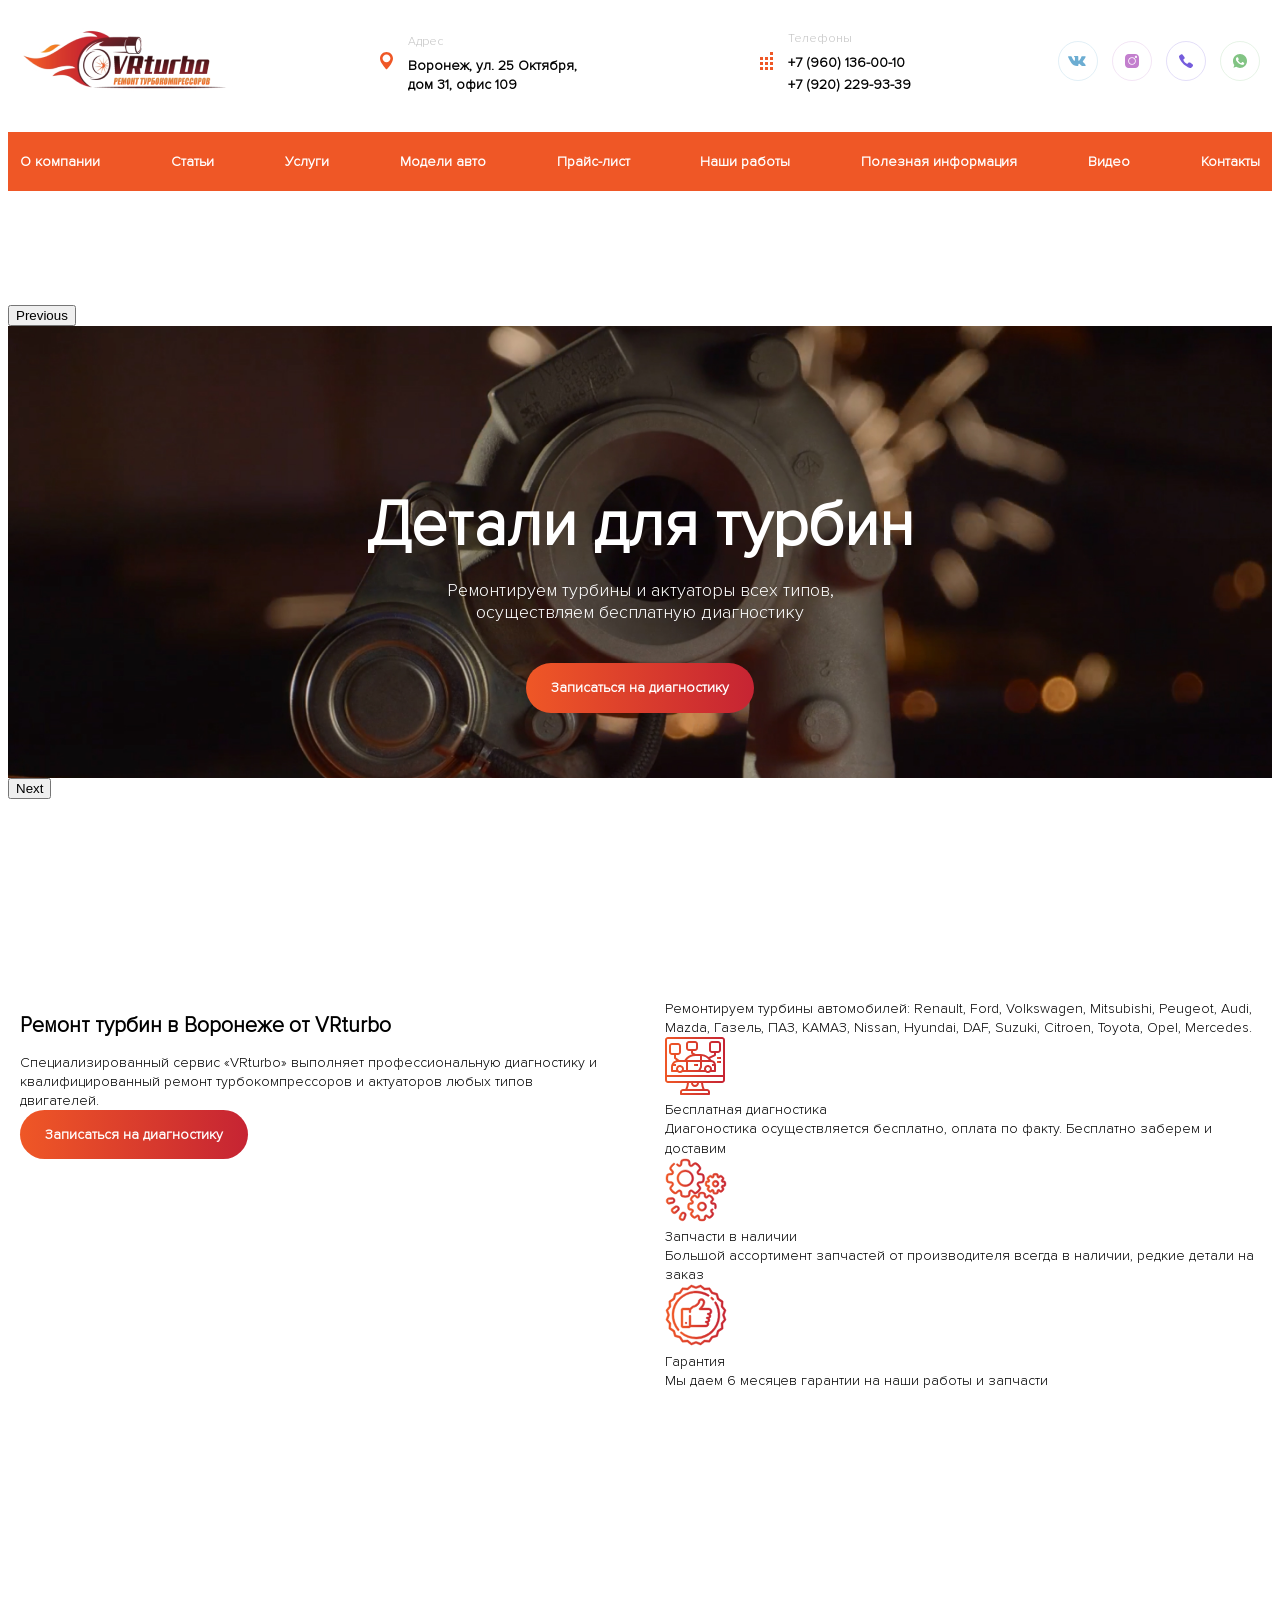
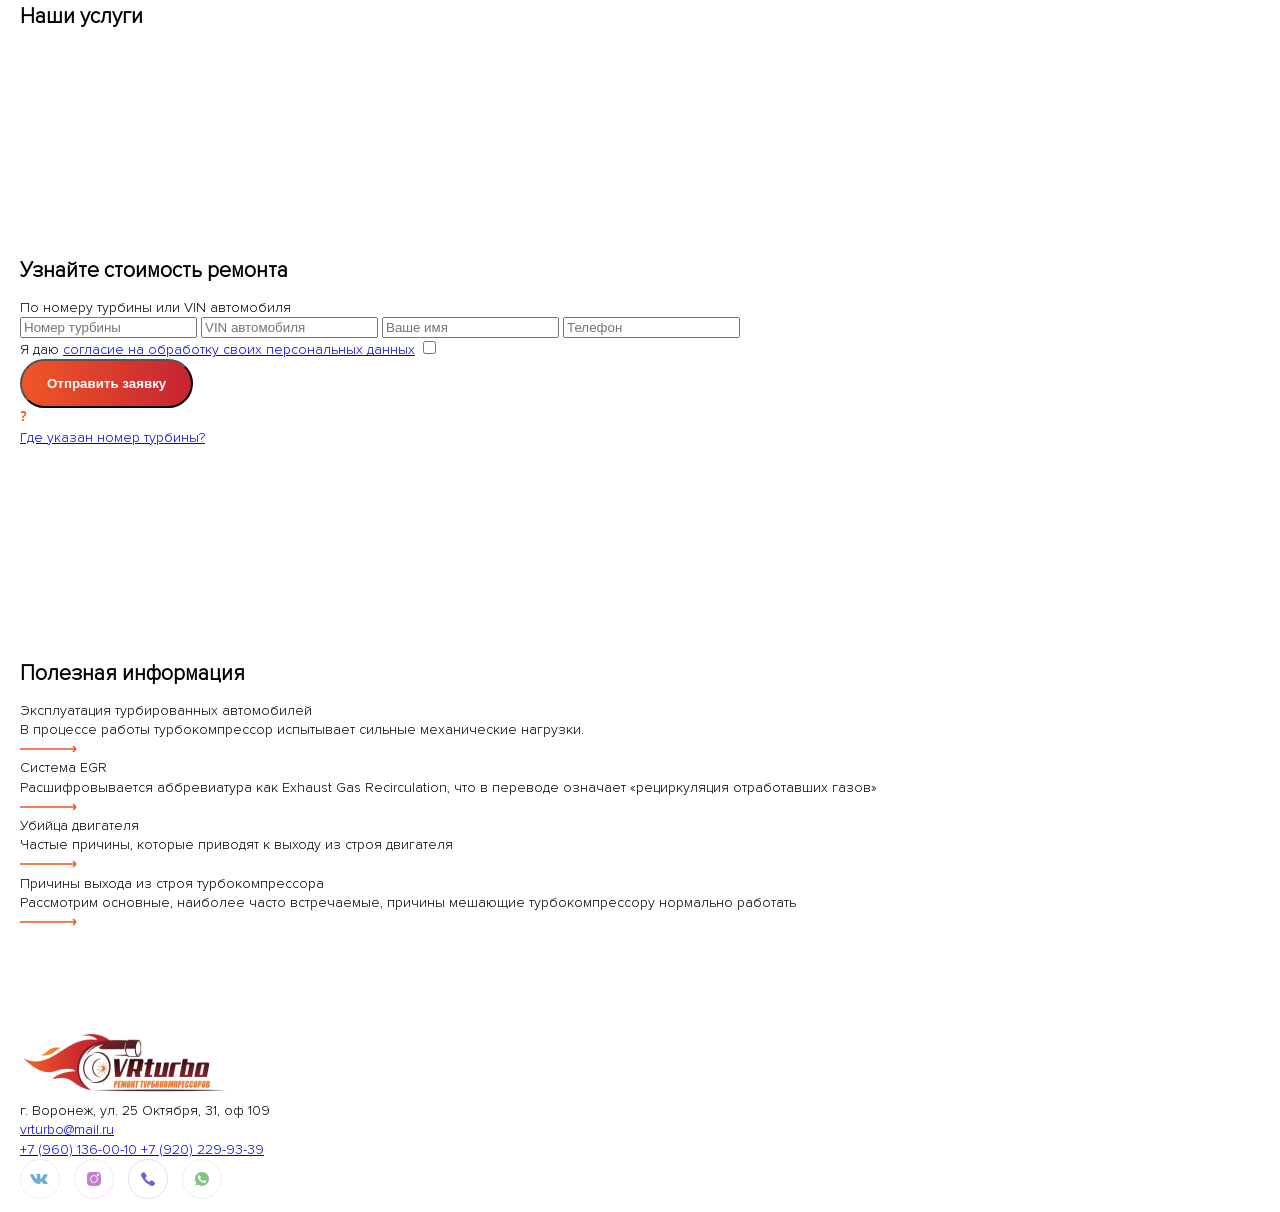
==== index.html @ 46779f45 "first comit" ====
<!DOCTYPE html>
<html lang="ru">

<head>
    <meta charset="UTF-8">
    <meta name="viewport" content="width=device-width, user-scalable=no, initial-scale=1.0">
    <meta http-equiv="X-UA-Compatible" content="ie=edge">

    <title>Title</title>
    <script src="https://ajax.googleapis.com/ajax/libs/jquery/2.2.0/jquery.min.js"></script>
    <link media="none" onload="if(media!='all') media='all'" rel="stylesheet" type="text/css" href="css/style.css">
    <link media="none" onload="if(media!='all') media='all'" rel="stylesheet" type="text/css" href="slick/slick.css">

</head>

<body class="page">
    <header class="header">
        <div class="section_wrap header_top_wrap">
            <div class="header_top">
                <div class="header_logo">
                    <a href="#" class="header_logo_link">
                        <img src="img/logo.png" alt="">
                    </a>
                </div>
                <div class="header_address header_block">
                    <div class="header_icon">
                        <svg width="13" height="18" viewBox="0 0 13 18" fill="none" xmlns="http://www.w3.org/2000/svg">
                            <path
                                d="M6.4927 0C2.90348 0 0 2.90348 0 6.4927C0 8.36027 0.933782 10.0527 1.85297 11.6139C2.97643 13.5546 4.31874 15.3636 5.87991 16.9686C6.21549 17.3186 6.77007 17.3186 7.12009 16.9686C8.49158 15.6117 9.70258 14.0797 10.7239 12.4456C11.8182 10.68 13 8.63734 13 6.4927C12.9854 2.91807 10.0819 0 6.4927 0ZM6.4927 10.257C4.31874 10.257 2.55331 8.49158 2.55331 6.31762C2.55331 4.14366 4.31874 2.37823 6.4927 2.37823C8.66667 2.37823 10.4321 4.12907 10.4321 6.31762C10.4321 8.50617 8.66667 10.257 6.4927 10.257Z"
                                fill="#EF5726" />
                        </svg>
                    </div>
                    <div class="header_block_content">
                        <div class="header_block_subtitle">Адрес</div>
                        <div class="header_block_desc">Воронеж, ул. 25 Октября,
                            дом 31, офис 109</div>
                    </div>
                </div>
                <div class="header_address header_block">
                    <div class="header_icon">
                        <svg width="13" height="18" viewBox="0 0 13 18" fill="none" xmlns="http://www.w3.org/2000/svg">
                            <rect y="15" width="3" height="3" fill="#EF5726" />
                            <rect y="10" width="3" height="3" fill="#EF5726" />
                            <rect y="5" width="3" height="3" fill="#EF5726" />
                            <rect x="5" y="15" width="3" height="3" fill="#EF5726" />
                            <rect x="5" y="10" width="3" height="3" fill="#EF5726" />
                            <rect x="5" y="5" width="3" height="3" fill="#EF5726" />
                            <rect x="10" y="15" width="3" height="3" fill="#EF5726" />
                            <rect x="10" y="10" width="3" height="3" fill="#EF5726" />
                            <rect x="10" y="5" width="3" height="3" fill="#EF5726" />
                            <rect x="10" width="3" height="3" fill="#EF5726" />
                        </svg>

                    </div>
                    <div class="header_block_content">
                        <div class="header_block_subtitle">Телефоны</div>
                        <div class="header_block_desc">
                            <a href="tel:+79601360010" class="header_block_link">+7 (960) 136-00-10 </a>
                            <a href="tel:+79202299339" class="header_block_link"> +7 (920) 229-93-39 </a>
                        </div>
                    </div>
                </div>
                <div class="header_soc">
                    <a href="#" class="soc_link header_soc_link-inst">
                        <svg width="40" height="40" viewBox="0 0 40 40" fill="none" xmlns="http://www.w3.org/2000/svg">
                            <circle opacity="0.2" cx="20" cy="20" r="19.5" stroke="#6CADD2" />
                            <path fill-rule="evenodd" clip-rule="evenodd"
                                d="M25.2082 21.3585C25.7943 21.9307 26.413 22.4692 26.9387 23.0992C27.1709 23.3791 27.3908 23.668 27.559 23.9929C27.7973 24.4548 27.5815 24.963 27.1673 24.9906L24.593 24.9894C23.9291 25.0445 23.3994 24.7772 22.954 24.3233C22.5976 23.9602 22.2675 23.5739 21.9248 23.1986C21.7843 23.0452 21.6373 22.9008 21.4616 22.7868C21.1101 22.5586 20.8051 22.6285 20.6043 22.995C20.3997 23.3678 20.3534 23.7806 20.3333 24.1961C20.3057 24.8023 20.1225 24.9616 19.5135 24.9894C18.2122 25.0507 16.9772 24.8539 15.8299 24.1974C14.8184 23.6187 14.034 22.8017 13.3513 21.8767C12.0221 20.0757 11.0041 18.0967 10.0892 16.0622C9.88331 15.6038 10.0339 15.3578 10.5397 15.349C11.3795 15.3327 12.2192 15.3339 13.06 15.3479C13.4013 15.3529 13.6273 15.5487 13.7591 15.8711C14.2134 16.9883 14.7694 18.0513 15.4673 19.0365C15.6531 19.2988 15.8426 19.5611 16.1125 19.7458C16.411 19.9502 16.6383 19.8824 16.7787 19.5499C16.8679 19.339 16.9069 19.1119 16.927 18.886C16.9935 18.109 17.0023 17.3334 16.8856 16.5591C16.8139 16.0759 16.5418 15.7631 16.0596 15.6716C15.8135 15.625 15.8502 15.5334 15.9693 15.393C16.1762 15.1508 16.3708 15 16.7588 15H19.6681C20.1262 15.0904 20.2279 15.2962 20.2906 15.757L20.2931 18.9887C20.2881 19.1672 20.3822 19.6966 20.7036 19.8147C20.9608 19.8987 21.1303 19.693 21.2846 19.5299C21.9812 18.7906 22.4784 17.9169 22.9225 17.0121C23.1196 16.6143 23.2891 16.2012 23.4533 15.7884C23.575 15.4821 23.766 15.3313 24.111 15.338L26.9111 15.3405C26.9942 15.3405 27.0782 15.3417 27.1586 15.3555C27.6304 15.4359 27.7597 15.6389 27.614 16.0996C27.3844 16.8225 26.9376 17.4249 26.5008 18.0301C26.0338 18.6763 25.5344 19.3003 25.0713 19.9502C24.6459 20.5438 24.6796 20.843 25.2082 21.3585Z"
                                fill="#6CADD2" />
                        </svg>

                    </a>
                    <a href="#" class="soc_link header_soc_link-inst">
                        <svg width="40" height="40" viewBox="0 0 40 40" fill="none" xmlns="http://www.w3.org/2000/svg">
                            <circle opacity="0.2" cx="20" cy="20" r="19.5" stroke="#C37FCE" />
                            <path
                                d="M23.2103 13H16.7897C14.7 13 13 14.7 13 16.7897V23.2104C13 25.3 14.7 27 16.7897 27H23.2104C25.3 27 27 25.3 27 23.2104V16.7897C27 14.7 25.3 13 23.2103 13V13ZM20 23.828C17.8892 23.828 16.172 22.1108 16.172 20C16.172 17.8892 17.8892 16.172 20 16.172C22.1108 16.172 23.828 17.8892 23.828 20C23.828 22.1108 22.1108 23.828 20 23.828ZM23.9195 17.0747C23.2958 17.0747 22.7884 16.5674 22.7884 15.9436C22.7884 15.3198 23.2958 14.8124 23.9195 14.8124C24.5433 14.8124 25.0508 15.3198 25.0508 15.9436C25.0508 16.5674 24.5433 17.0747 23.9195 17.0747Z"
                                fill="#C37FCE" />
                            <path
                                d="M19.9999 16.9927C18.3418 16.9927 16.9927 18.3417 16.9927 19.9999C16.9927 21.6581 18.3418 23.0072 19.9999 23.0072C21.6582 23.0072 23.0072 21.6581 23.0072 19.9999C23.0072 18.3417 21.6582 16.9927 19.9999 16.9927Z"
                                fill="#C37FCE" />
                            <path
                                d="M23.9195 15.6333C23.7484 15.6333 23.6091 15.7726 23.6091 15.9437C23.6091 16.1148 23.7484 16.2541 23.9195 16.2541C24.0907 16.2541 24.23 16.1149 24.23 15.9437C24.23 15.7725 24.0907 15.6333 23.9195 15.6333Z"
                                fill="#C37FCE" />
                        </svg>
                    </a>
                    <a href="#" class="soc_link header_soc_link-viber">
                        <svg width="40" height="40" viewBox="0 0 40 40" fill="none" xmlns="http://www.w3.org/2000/svg">
                            <circle opacity="0.2" cx="20" cy="20" r="19.5" stroke="#755CDC" />
                            <path
                                d="M26.9986 24.2877C26.9871 24.0336 26.8999 23.8064 26.737 23.6101C26.5798 23.4246 25.5753 22.6304 25.1271 22.3236C24.7785 22.0863 24.2276 21.7522 23.97 21.6217C23.5894 21.4325 23.2068 21.3994 22.8302 21.5242C22.7479 21.5517 22.689 21.5762 22.6337 21.6052C22.4431 21.7053 22.3031 21.863 22.0311 22.1976C21.7396 22.5494 21.679 22.6178 21.6797 22.6178C21.6521 22.6344 21.6083 22.6577 21.5551 22.682C21.3383 22.7807 20.983 22.6995 20.405 22.4178C19.9174 22.182 19.4794 21.8791 18.9848 21.4362C18.5634 21.0608 18.1397 20.5739 17.9045 20.1961C17.5778 19.6721 17.3802 19.0657 17.3779 18.784C17.3779 18.6744 17.4259 18.5169 17.478 18.4301L17.5008 18.4065C17.5162 18.3916 17.5333 18.3755 17.5566 18.3549C17.6378 18.2819 17.7554 18.1842 17.8779 18.0873C18.4154 17.6638 18.5858 17.4923 18.6768 17.1738C18.7647 16.8794 18.6875 16.5168 18.4336 16.0331C18.0554 15.3114 16.8561 13.7755 16.3556 13.4516C16.2733 13.4 16.1377 13.3305 16.0418 13.2983C15.8365 13.2258 15.5416 13.201 15.3582 13.24C15.1043 13.292 14.8257 13.4519 14.2109 13.8985C13.874 14.1451 13.3546 14.6274 13.2137 14.8579C12.8812 15.4162 12.9659 15.9006 13.2674 16.7119C13.5546 17.4861 13.923 18.2654 14.361 19.0262L14.3838 19.0647C14.472 19.2171 14.5623 19.369 14.6571 19.5213L14.6816 19.5598C14.7756 19.7094 14.8708 19.8587 14.9704 20.0074L15.1274 20.2358C15.186 20.3212 15.2443 20.4063 15.3048 20.4911C15.424 20.6572 15.5463 20.8228 15.673 20.988C17.0237 22.7468 18.5797 24.1589 20.4298 25.3043L20.5056 25.3519C20.7741 25.5164 21.06 25.6809 21.3549 25.8405L21.4701 25.9026C21.7753 26.065 22.0653 26.2106 22.3568 26.3471L22.4475 26.3883C22.7917 26.5477 23.1064 26.6847 23.4093 26.8067C23.7758 26.9546 23.9455 26.9999 24.203 26.9999C24.2488 26.9999 24.2975 26.9985 24.3507 26.9959C24.5169 26.988 24.6662 26.9632 24.8076 26.9201C25.0061 26.8599 25.2049 26.7589 25.4324 26.6018C25.4721 26.5745 25.5117 26.5468 25.5545 26.5153C25.6048 26.4782 25.6585 26.4327 25.7129 26.3858C25.9721 26.1615 26.2696 25.8358 26.5092 25.5145C26.6371 25.3431 26.8069 25.0941 26.8916 24.8804C26.9709 24.6804 27.0069 24.4809 26.9985 24.288V24.2877H26.9986Z"
                                fill="#755CDC" />
                        </svg>

                    </a>
                    <a href="#" class="soc_link header_soc_link-viber">
                        <svg width="40" height="40" viewBox="0 0 40 40" fill="none" xmlns="http://www.w3.org/2000/svg">
                            <circle opacity="0.2" cx="20" cy="20" r="19.5" stroke="#81C384" />
                            <path
                                d="M20.0017 13H19.9983C16.1386 13 13 16.1395 13 20C13 21.5312 13.4935 22.9505 14.3326 24.1029L13.4603 26.7034L16.1509 25.8433C17.2578 26.5765 18.5781 27 20.0017 27C23.8614 27 27 23.8596 27 20C27 16.1404 23.8614 13 20.0017 13ZM24.0749 22.8849C23.906 23.3617 23.2358 23.7572 22.7011 23.8727C22.3354 23.9506 21.8576 24.0128 20.2494 23.346C18.1922 22.4938 16.8675 20.4034 16.7643 20.2677C16.6654 20.1321 15.933 19.1609 15.933 18.1564C15.933 17.1519 16.4431 16.6628 16.6488 16.4528C16.8176 16.2804 17.0967 16.2016 17.3645 16.2016C17.4511 16.2016 17.529 16.206 17.599 16.2095C17.8046 16.2183 17.9079 16.2305 18.0435 16.5551C18.2124 16.962 18.6236 17.9665 18.6726 18.0698C18.7225 18.173 18.7724 18.313 18.7024 18.4486C18.6368 18.5886 18.579 18.6507 18.4757 18.7697C18.3725 18.8888 18.2745 18.9798 18.1712 19.1075C18.0767 19.2186 17.97 19.3376 18.089 19.5433C18.208 19.7445 18.6192 20.4156 19.2248 20.9546C20.0061 21.6502 20.6396 21.8725 20.8663 21.967C21.0351 22.037 21.2364 22.0204 21.3597 21.8891C21.5164 21.7203 21.7098 21.4403 21.9066 21.1646C22.0466 20.9669 22.2234 20.9424 22.4089 21.0124C22.5979 21.078 23.598 21.5724 23.8036 21.6747C24.0092 21.778 24.1449 21.827 24.1947 21.9136C24.2437 22.0002 24.2437 22.4071 24.0749 22.8849Z"
                                fill="#82C484" />
                        </svg>

                    </a>
                </div>
            </div>
        </div>
        <div class="header_navigation">
            <div class="section_wrap">
                <nav>
                    <ul class="nav_menu menu">
                        <li class="menu-item"><a href="#"> О компании </a></li>
                        <li class="menu-item"><a href="#"> Статьи </a></li>
                        <li class="menu-item"><a href="#"> Услуги </a></li>
                        <li class="menu-item"><a href="#"> Модели авто </a></li>
                        <li class="menu-item"><a href="#"> Прайс-лист </a></li>
                        <li class="menu-item"><a href="#"> Наши работы </a></li>
                        <li class="menu-item"><a href="#"> Полезная информация </a></li>
                        <li class="menu-item"><a href="#"> Видео </a></li>
                        <li class="menu-item"><a href="#"> Контакты </a></li>
                    </ul>
                </nav>

            </div>
        </div>
    </header>
    <main class="main">
        <section class="main_banner">
            <div class="banner_wrap">
                <div class="banner_slider">
                    <div class="banner_slider_item banner_slider_item1">
                        <h1 class="main_title">Детали для турбин</h1>
                        <div class="main_banner_desc">Ремонтируем турбины и актуаторы всех типов, осуществляем
                            бесплатную диагностику</div>
                        <a href="#" class="btn main_banner_btn">Записаться на диагностику </a>
                    </div>
                    <div class="banner_slider_item banner_slider_item2">
                        <h1 class="main_title">Детали для турбин</h1>
                        <div class="main_banner_desc">Ремонтируем турбины и актуаторы всех типов, осуществляем
                            бесплатную диагностику</div>
                        <a href="#" class="btn main_banner_btn">Записаться на диагностику </a>
                    </div>
                    <div class="banner_slider_item banner_slider_item3">
                        <h1 class="main_title">Детали для турбин</h1>
                        <div class="main_banner_desc">Ремонтируем турбины и актуаторы всех типов, осуществляем
                            бесплатную диагностику</div>
                        <a href="#" class="btn main_banner_btn">Записаться на диагностику </a>
                    </div>
                </div>
                <div class="banner_wrap_nav banner-wrap_nav_prev"> </div>
                <div class="banner_wrap_nav banner-wrap_nav_next"> </div>
            </div>
        </section>
        <section class="main_repair">
            <div class="section_wrap repair_wrap">
                <div class="main_repair_left">
                    <h2 class="page_subtitle main_repair_subtitile">Ремонт турбин в Воронеже от VRturbo </h2>
                    <div class="text--bold main_repair_desc">Специализированный сервис «VRturbo» выполняет
                        профессиональную диагностику и квалифицированный ремонт турбокомпрессоров и актуаторов любых
                        типов двигателей.</div>
                    <a href="#" class="btn main_repair_btn">Записаться на диагностику </a>
                </div>
                <div class="main_repair_right">
                    <div class="main_repair_transfer">
                        Ремонтируем турбины автомобилей: Renault, Ford, Volkswagen, Mitsubishi, Peugeot, Audi, Mazda,
                        Газель, ПАЗ, КАМАЗ, Nissan, Hyundai, DAF, Suzuki, Citroen, Toyota, Opel, Mercedes.
                    </div>
                    <div class="main_repair_advantages">
                        <div class="main_repair_advan_item">
                            <div class="main_repair_advan_icon">
                                <img src="img/diagnostic.svg" alt="">
                            </div>
                            <div class="main_repair_advan_content">
                                <div class="main_repair_advan_content_subtitle">
                                    Бесплатная диагностика
                                </div>
                                <div class="main_repair_advan_content_desc">
                                    Диагоностика осуществляется бесплатно, оплата по факту. Бесплатно заберем и доставим
                                </div>
                            </div>
                        </div>
                        <div class="main_repair_advan_item">
                            <div class="main_repair_advan_icon">
                                <img src="img/repair.svg" alt="">
                            </div>
                            <div class="main_repair_advan_content">
                                <div class="main_repair_advan_content_subtitle">
                                    Запчасти в наличии
                                </div>
                                <div class="main_repair_advan_content_desc">
                                    Большой ассортимент запчастей от производителя всегда
                                    в наличии, редкие детали на заказ
                                </div>
                            </div>
                        </div>
                        <div class="main_repair_advan_item">
                            <div class="main_repair_advan_icon">
                                <img src="img/quality.svg" alt="">
                            </div>
                            <div class="main_repair_advan_content">
                                <div class="main_repair_advan_content_subtitle">
                                    Гарантия
                                </div>
                                <div class="main_repair_advan_content_desc">
                                    Мы даем 6 месяцев гарантии на наши работы и запчасти
                                </div>
                            </div>
                        </div>
                    </div>
                </div>
        </section>
        <section class="main_advantages">
            <div class="section_wrap main_advan_wrap">
                <div class="main_advantages_top-wr">
                    <h2 class="page_subtitle main_advantages_subtitile">Наши услуги</h2>
                    <div class="main-advantages_counter">

                    </div>
                </div>
            </div>

        </section>


        <section class="main_cost">
            <div class="section_wrap main_cost_wrap">
                <h2 class="page_subtitle main_cost_subtitle">
                    Узнайте стоимость ремонта
                </h2>
                <div class="main_cost_desc">По номеру турбины или VIN автомобиля</div>
                <div class="main_cost_form-wr">
                    <form action="">
                        <input type="text" name="" id="" placeholder="Номер турбины">
                        <input type="text" name="" id="" placeholder="VIN автомобиля">
                        <input type="text" name="" id="" placeholder="Ваше имя">
                        <input type="tel" name="" id="" placeholder="Телефон">
                        <div>
                            <label for="form_agreement">Я даю <a href="#"> согласие на обработку своих персональных
                                    данных</a></label>
                            <input type="checkbox" name="" id="form_agreement"></div>
                        <button type="submit" class="btn btn-form">Отправить заявку</button>
                    </form>
                    <div class="main_cost_form_where">
                        <div class="main_cost_form_where_icon"> <svg width="7" height="11" viewBox="0 0 7 11"
                                fill="none" xmlns="http://www.w3.org/2000/svg">
                                <path
                                    d="M3.234 1.656C2.54333 1.656 1.96933 1.95467 1.512 2.552L0.56 1.474C0.821333 1.04467 1.19933 0.699333 1.694 0.438C2.18867 0.176666 2.73467 0.0459996 3.332 0.0459996C4.24667 0.0459996 4.96067 0.284 5.474 0.76C6.006 1.22667 6.272 1.81 6.272 2.51C6.272 3.126 6.15067 3.62533 5.908 4.008C5.66533 4.38133 5.32467 4.74533 4.886 5.1C4.83 5.14667 4.75533 5.20733 4.662 5.282C4.578 5.35667 4.508 5.41733 4.452 5.464C4.40533 5.50133 4.34 5.55733 4.256 5.632C4.18133 5.70667 4.12533 5.76733 4.088 5.814C4.05067 5.85133 3.99933 5.912 3.934 5.996C3.878 6.07067 3.84067 6.136 3.822 6.192C3.80333 6.248 3.77533 6.32267 3.738 6.416C3.71 6.50933 3.70067 6.59333 3.71 6.668C3.72867 6.74267 3.738 6.836 3.738 6.948L2.268 6.962C2.212 6.61667 2.20733 6.31333 2.254 6.052C2.31 5.78133 2.42667 5.53867 2.604 5.324C2.79067 5.1 2.94 4.94133 3.052 4.848C3.17333 4.74533 3.36467 4.596 3.626 4.4C4.242 3.97067 4.55 3.45733 4.55 2.86C4.55 2.524 4.424 2.23933 4.172 2.006C3.92 1.77267 3.60733 1.656 3.234 1.656ZM1.96 8.95C1.96 8.67933 2.06267 8.44133 2.268 8.236C2.48267 8.02133 2.74867 7.914 3.066 7.914C3.35533 7.914 3.598 8.02133 3.794 8.236C3.99933 8.44133 4.102 8.67933 4.102 8.95C4.102 9.258 4.004 9.524 3.808 9.748C3.612 9.96267 3.36467 10.07 3.066 10.07C2.74867 10.07 2.48267 9.96267 2.268 9.748C2.06267 9.524 1.96 9.258 1.96 8.95Z"
                                    fill="#EF5726" />
                            </svg>
                        </div>
                        <a href="#" class="main_cost_form_where_link">Где указан номер турбины?</a>
                    </div>
                </div>
            </div>
        </section>
        <section class="main_inform">
            <div class="section_wrap">
                <h2 class="page_subtitle main_inform_subtitle"> Полезная информация </h2>
                <div class="main_inform_wrap">
                    <div class="main_inform_item">
                        <div class="main_inform_item">
                            <div class="main_inform_item_subtitle">Эксплуатация турбированных автомобилей</div>
                            <div class="main_inform_item_desc">В процессе работы турбокомпрессор испытывает сильные
                                механические нагрузки.</div>
                            <a href="#" class="main_inform_item_more"><svg width="58" height="8" viewBox="0 0 58 8"
                                    fill="none" xmlns="http://www.w3.org/2000/svg">
                                    <path d="M0 4H56M56 4L53.0133 1M56 4L53.0133 7" stroke="#EF5726"
                                        stroke-width="1.5" />
                                </svg>
                            </a>
                        </div>
                    </div>
                    <div class="main_inform_item">
                        <div class="main_inform_item">
                            <div class="main_inform_item_subtitle">Система EGR</div>
                            <div class="main_inform_item_desc">Расшифровывается аббревиатура как Exhaust Gas
                                Recirculation, что в переводе означает «рециркуляция отработавших газов»</div>
                            <a href="#" class="main_inform_item_more"><svg width="58" height="8" viewBox="0 0 58 8"
                                    fill="none" xmlns="http://www.w3.org/2000/svg">
                                    <path d="M0 4H56M56 4L53.0133 1M56 4L53.0133 7" stroke="#EF5726"
                                        stroke-width="1.5" />
                                </svg>
                            </a>
                        </div>
                    </div>
                    <div class="main_inform_item">
                        <div class="main_inform_item">
                            <div class="main_inform_item_subtitle">Убийца двигателя</div>
                            <div class="main_inform_item_desc">Частые причины, которые приводят
                                к выходу из строя двигателя</div>
                            <a href="#" class="main_inform_item_more"><svg width="58" height="8" viewBox="0 0 58 8"
                                    fill="none" xmlns="http://www.w3.org/2000/svg">
                                    <path d="M0 4H56M56 4L53.0133 1M56 4L53.0133 7" stroke="#EF5726"
                                        stroke-width="1.5" />
                                </svg>
                            </a>
                        </div>
                    </div>
                    <div class="main_inform_item">
                        <div class="main_inform_item">
                            <div class="main_inform_item_subtitle">Причины выхода из строя турбокомпрессора</div>
                            <div class="main_inform_item_desc">Рассмотрим основные, наиболее часто встречаемые, причины
                                мешающие турбокомпрессору нормально работать</div>
                            <a href="#" class="main_inform_item_more"><svg width="58" height="8" viewBox="0 0 58 8"
                                    fill="none" xmlns="http://www.w3.org/2000/svg">
                                    <path d="M0 4H56M56 4L53.0133 1M56 4L53.0133 7" stroke="#EF5726"
                                        stroke-width="1.5" />
                                </svg>
                            </a>
                        </div>
                    </div>
                </div>
            </div>
        </section>
    </main>
    <footer class="footer">
        <div class="section_wrap footer_wrap">
            <div class="footer_logo">
                <a href="#" class="footer_logo_link">
                    <img src="img/logo.png" alt="">
                </a>
            </div>
            <div class="footer_address">
                <div class="footer_address_content">
                    г. Воронеж, ул. 25 Октября, 31, оф 109</div>
                <a href="mailto:vrturbo@mail.ru" class="footer_address_mail"> vrturbo@mail.ru </a>
            </div>
            <div class="footer_tel">
                <a href="tel:+79601360010" class="footer_tel_link">+7 (960) 136-00-10 </a>
                <a href="tel:+79202299339" class="footer_tel_link"> +7 (920) 229-93-39 </a>
            </div>
            <div class="footer_soc">
                <a href="#" class="soc_link footer_soc_link-inst">
                    <svg width="40" height="40" viewBox="0 0 40 40" fill="none" xmlns="http://www.w3.org/2000/svg">
                        <circle opacity="0.2" cx="20" cy="20" r="19.5" stroke="#6CADD2" />
                        <path fill-rule="evenodd" clip-rule="evenodd"
                            d="M25.2082 21.3585C25.7943 21.9307 26.413 22.4692 26.9387 23.0992C27.1709 23.3791 27.3908 23.668 27.559 23.9929C27.7973 24.4548 27.5815 24.963 27.1673 24.9906L24.593 24.9894C23.9291 25.0445 23.3994 24.7772 22.954 24.3233C22.5976 23.9602 22.2675 23.5739 21.9248 23.1986C21.7843 23.0452 21.6373 22.9008 21.4616 22.7868C21.1101 22.5586 20.8051 22.6285 20.6043 22.995C20.3997 23.3678 20.3534 23.7806 20.3333 24.1961C20.3057 24.8023 20.1225 24.9616 19.5135 24.9894C18.2122 25.0507 16.9772 24.8539 15.8299 24.1974C14.8184 23.6187 14.034 22.8017 13.3513 21.8767C12.0221 20.0757 11.0041 18.0967 10.0892 16.0622C9.88331 15.6038 10.0339 15.3578 10.5397 15.349C11.3795 15.3327 12.2192 15.3339 13.06 15.3479C13.4013 15.3529 13.6273 15.5487 13.7591 15.8711C14.2134 16.9883 14.7694 18.0513 15.4673 19.0365C15.6531 19.2988 15.8426 19.5611 16.1125 19.7458C16.411 19.9502 16.6383 19.8824 16.7787 19.5499C16.8679 19.339 16.9069 19.1119 16.927 18.886C16.9935 18.109 17.0023 17.3334 16.8856 16.5591C16.8139 16.0759 16.5418 15.7631 16.0596 15.6716C15.8135 15.625 15.8502 15.5334 15.9693 15.393C16.1762 15.1508 16.3708 15 16.7588 15H19.6681C20.1262 15.0904 20.2279 15.2962 20.2906 15.757L20.2931 18.9887C20.2881 19.1672 20.3822 19.6966 20.7036 19.8147C20.9608 19.8987 21.1303 19.693 21.2846 19.5299C21.9812 18.7906 22.4784 17.9169 22.9225 17.0121C23.1196 16.6143 23.2891 16.2012 23.4533 15.7884C23.575 15.4821 23.766 15.3313 24.111 15.338L26.9111 15.3405C26.9942 15.3405 27.0782 15.3417 27.1586 15.3555C27.6304 15.4359 27.7597 15.6389 27.614 16.0996C27.3844 16.8225 26.9376 17.4249 26.5008 18.0301C26.0338 18.6763 25.5344 19.3003 25.0713 19.9502C24.6459 20.5438 24.6796 20.843 25.2082 21.3585Z"
                            fill="#6CADD2" />
                    </svg>

                </a>
                <a href="#" class="soc_link footer_soc_link-inst">
                    <svg width="40" height="40" viewBox="0 0 40 40" fill="none" xmlns="http://www.w3.org/2000/svg">
                        <circle opacity="0.2" cx="20" cy="20" r="19.5" stroke="#C37FCE" />
                        <path
                            d="M23.2103 13H16.7897C14.7 13 13 14.7 13 16.7897V23.2104C13 25.3 14.7 27 16.7897 27H23.2104C25.3 27 27 25.3 27 23.2104V16.7897C27 14.7 25.3 13 23.2103 13V13ZM20 23.828C17.8892 23.828 16.172 22.1108 16.172 20C16.172 17.8892 17.8892 16.172 20 16.172C22.1108 16.172 23.828 17.8892 23.828 20C23.828 22.1108 22.1108 23.828 20 23.828ZM23.9195 17.0747C23.2958 17.0747 22.7884 16.5674 22.7884 15.9436C22.7884 15.3198 23.2958 14.8124 23.9195 14.8124C24.5433 14.8124 25.0508 15.3198 25.0508 15.9436C25.0508 16.5674 24.5433 17.0747 23.9195 17.0747Z"
                            fill="#C37FCE" />
                        <path
                            d="M19.9999 16.9927C18.3418 16.9927 16.9927 18.3417 16.9927 19.9999C16.9927 21.6581 18.3418 23.0072 19.9999 23.0072C21.6582 23.0072 23.0072 21.6581 23.0072 19.9999C23.0072 18.3417 21.6582 16.9927 19.9999 16.9927Z"
                            fill="#C37FCE" />
                        <path
                            d="M23.9195 15.6333C23.7484 15.6333 23.6091 15.7726 23.6091 15.9437C23.6091 16.1148 23.7484 16.2541 23.9195 16.2541C24.0907 16.2541 24.23 16.1149 24.23 15.9437C24.23 15.7725 24.0907 15.6333 23.9195 15.6333Z"
                            fill="#C37FCE" />
                    </svg>
                </a>
                <a href="#" class="soc_link header_soc_link-viber">
                    <svg width="40" height="40" viewBox="0 0 40 40" fill="none" xmlns="http://www.w3.org/2000/svg">
                        <circle opacity="0.2" cx="20" cy="20" r="19.5" stroke="#755CDC" />
                        <path
                            d="M26.9986 24.2877C26.9871 24.0336 26.8999 23.8064 26.737 23.6101C26.5798 23.4246 25.5753 22.6304 25.1271 22.3236C24.7785 22.0863 24.2276 21.7522 23.97 21.6217C23.5894 21.4325 23.2068 21.3994 22.8302 21.5242C22.7479 21.5517 22.689 21.5762 22.6337 21.6052C22.4431 21.7053 22.3031 21.863 22.0311 22.1976C21.7396 22.5494 21.679 22.6178 21.6797 22.6178C21.6521 22.6344 21.6083 22.6577 21.5551 22.682C21.3383 22.7807 20.983 22.6995 20.405 22.4178C19.9174 22.182 19.4794 21.8791 18.9848 21.4362C18.5634 21.0608 18.1397 20.5739 17.9045 20.1961C17.5778 19.6721 17.3802 19.0657 17.3779 18.784C17.3779 18.6744 17.4259 18.5169 17.478 18.4301L17.5008 18.4065C17.5162 18.3916 17.5333 18.3755 17.5566 18.3549C17.6378 18.2819 17.7554 18.1842 17.8779 18.0873C18.4154 17.6638 18.5858 17.4923 18.6768 17.1738C18.7647 16.8794 18.6875 16.5168 18.4336 16.0331C18.0554 15.3114 16.8561 13.7755 16.3556 13.4516C16.2733 13.4 16.1377 13.3305 16.0418 13.2983C15.8365 13.2258 15.5416 13.201 15.3582 13.24C15.1043 13.292 14.8257 13.4519 14.2109 13.8985C13.874 14.1451 13.3546 14.6274 13.2137 14.8579C12.8812 15.4162 12.9659 15.9006 13.2674 16.7119C13.5546 17.4861 13.923 18.2654 14.361 19.0262L14.3838 19.0647C14.472 19.2171 14.5623 19.369 14.6571 19.5213L14.6816 19.5598C14.7756 19.7094 14.8708 19.8587 14.9704 20.0074L15.1274 20.2358C15.186 20.3212 15.2443 20.4063 15.3048 20.4911C15.424 20.6572 15.5463 20.8228 15.673 20.988C17.0237 22.7468 18.5797 24.1589 20.4298 25.3043L20.5056 25.3519C20.7741 25.5164 21.06 25.6809 21.3549 25.8405L21.4701 25.9026C21.7753 26.065 22.0653 26.2106 22.3568 26.3471L22.4475 26.3883C22.7917 26.5477 23.1064 26.6847 23.4093 26.8067C23.7758 26.9546 23.9455 26.9999 24.203 26.9999C24.2488 26.9999 24.2975 26.9985 24.3507 26.9959C24.5169 26.988 24.6662 26.9632 24.8076 26.9201C25.0061 26.8599 25.2049 26.7589 25.4324 26.6018C25.4721 26.5745 25.5117 26.5468 25.5545 26.5153C25.6048 26.4782 25.6585 26.4327 25.7129 26.3858C25.9721 26.1615 26.2696 25.8358 26.5092 25.5145C26.6371 25.3431 26.8069 25.0941 26.8916 24.8804C26.9709 24.6804 27.0069 24.4809 26.9985 24.288V24.2877H26.9986Z"
                            fill="#755CDC" />
                    </svg>

                </a>
                <a href="#" class="soc_link footer_soc_link-viber">
                    <svg width="40" height="40" viewBox="0 0 40 40" fill="none" xmlns="http://www.w3.org/2000/svg">
                        <circle opacity="0.2" cx="20" cy="20" r="19.5" stroke="#81C384" />
                        <path
                            d="M20.0017 13H19.9983C16.1386 13 13 16.1395 13 20C13 21.5312 13.4935 22.9505 14.3326 24.1029L13.4603 26.7034L16.1509 25.8433C17.2578 26.5765 18.5781 27 20.0017 27C23.8614 27 27 23.8596 27 20C27 16.1404 23.8614 13 20.0017 13ZM24.0749 22.8849C23.906 23.3617 23.2358 23.7572 22.7011 23.8727C22.3354 23.9506 21.8576 24.0128 20.2494 23.346C18.1922 22.4938 16.8675 20.4034 16.7643 20.2677C16.6654 20.1321 15.933 19.1609 15.933 18.1564C15.933 17.1519 16.4431 16.6628 16.6488 16.4528C16.8176 16.2804 17.0967 16.2016 17.3645 16.2016C17.4511 16.2016 17.529 16.206 17.599 16.2095C17.8046 16.2183 17.9079 16.2305 18.0435 16.5551C18.2124 16.962 18.6236 17.9665 18.6726 18.0698C18.7225 18.173 18.7724 18.313 18.7024 18.4486C18.6368 18.5886 18.579 18.6507 18.4757 18.7697C18.3725 18.8888 18.2745 18.9798 18.1712 19.1075C18.0767 19.2186 17.97 19.3376 18.089 19.5433C18.208 19.7445 18.6192 20.4156 19.2248 20.9546C20.0061 21.6502 20.6396 21.8725 20.8663 21.967C21.0351 22.037 21.2364 22.0204 21.3597 21.8891C21.5164 21.7203 21.7098 21.4403 21.9066 21.1646C22.0466 20.9669 22.2234 20.9424 22.4089 21.0124C22.5979 21.078 23.598 21.5724 23.8036 21.6747C24.0092 21.778 24.1449 21.827 24.1947 21.9136C24.2437 22.0002 24.2437 22.4071 24.0749 22.8849Z"
                            fill="#82C484" />
                    </svg>

                </a>
            </div>
        </div>
    </footer>
    <script type="text/javascript" src="slick/slick.js"></script>
    <script src="js/script.js"></script>
</body>

</html>
---- css/style.css ----
@font-face {
    font-family: 'Proxima';
    src: url('../fonts/proxima_nova_black.eot');
    src: url('../fonts/proxima_nova_black.eot') format('embedded-opentype'),
        url('../fonts/proxima_nova_black.woff2') format('woff2'),
        url('../fonts/proxima_nova_black.woff') format('woff'),
        url('../fonts/proxima_nova_black.ttf') format('truetype');
    font-display: wrap;
}

@font-face {
    font-family: 'Proxima';
    src: url('../fonts/proxima_nova_condensed_black.eot');
    src: url('../fonts/proxima_nova_condensed_black.eot') format('embedded-opentype'),
        url('../fonts/proxima_nova_condensed_black.woff2') format('woff2'),
        url('../fonts/proxima_nova_condensed_black.woff') format('woff'),
        url('../fonts/proxima_nova_condensed_black.ttf') format('truetype');
    font-display: wrap;
}

@font-face {
    font-family: 'Proxima';
    src: url('../fonts/proxima_nova_regular.eot');
    src: url('../fonts/proxima_nova_regular.eot') format('embedded-opentype'),
        url('../fonts/proxima_nova_regular.woff2') format('woff2'),
        url('../fonts/proxima_nova_regular.woff') format('woff'),
        url('../fonts/proxima_nova_regular.ttf') format('truetype');
    font-weight: 400;
    font-display: wrap;
}

@font-face {
    font-family: 'Proxima';
    src: url('../fonts/proxima_nova_light.eot');
    src: url('../fonts/proxima_nova_light.eot') format('embedded-opentype'),
        url('../fonts/proxima_nova_light.woff2') format('woff2'),
        url('../fonts/proxima_nova_light.woff') format('woff'),
        url('../fonts/proxima_nova_light.ttf') format('truetype');
    font-display: wrap;
}

body {
    font-family: 'Proxima', Arial, Helvetica, sans-serif;
    font-size: 14px;
    line-height: 1.2rem;
}

.section_wrap {
    max-width: 1240px;
    margin: 0 auto;
}

.header_top {
    padding: 20px 0;
    display: flex;
    flex-wrap: wrap;
    justify-content: space-between;
    align-items: center;
}

.header_block {
    margin: 0 15px;
    display: flex;
    align-items: center;
}

.header_icon {
    margin-right: 15px;
}

.header_block_subtitle {
    font-size: 12px;
    color: #C4C4C4;
    margin-bottom: 5px;
}

.header_block_desc {
    max-width: 190px;
    font-weight: 600;
    font-size: 14px;
    color: #000000;

}

.header_block_link {
    display: block;
    color: #000000;
    text-decoration: none;
    margin-bottom: 3px;
}

.header_block_link:hover {
    text-decoration: underline;
}

.soc_link {
    text-decoration: none;
    margin-right: 10px;
}

.soc_link:last-of-type {
    margin-right: 0;
}

.soc_link:hover circle {
    fill: #EF5726;
}

.header_navigation {
    background: #EF5726;
}

.nav_menu {
    padding: 20px 0;
    display: flex;
    justify-content: space-between;
    list-style: none;
}

.menu-item a {
    text-decoration: none;
    color: #FFFFFF;
    font-weight: bold;
}

.menu-item a:hover {
    text-decoration: underline;
}

.banner_slider_item {
    background-repeat: no-repeat;
    background-position: center;
    background-size: cover;
    text-align: center;
    padding-top: 160px;
    padding-bottom: 65px;
}

h1.main_title {
    font-weight: bold;
    font-size: 64px;
    line-height: 78px;
    color: #FFFFFF;
    margin: 0;
    margin-bottom: 15px;
}

.main_banner_desc {
    font-size: 18px;
    line-height: 22px;
    text-align: center;
    margin:0 auto 40px auto;
    color: #FFFFFF;
    max-width: 400px;
}

.banner_slider_item1 {
    background-image: url(../img/bannerBg.jpg);
}

.banner_slider_item2 {
    background-image: url(../img/bannerBg.jpg);
}

.banner_slider_item3 {
    background-image: url(../img/bannerBg.jpg);
}

.btn {
    background: linear-gradient(90deg, #EF5726 0%, #C62433 100%);
    border-radius: 50px;
    padding: 15px 25px;
    color: #FFFFFF;
    font-weight: bold;
    display: inline-block;
    text-decoration: none;
    transition: .3s ease-in-out;

}

@keyframes background {
    25% {
        background: linear-gradient(135deg, #EF5726 0%, #C62433 100%);
    }

    50% {
        background: linear-gradient(180deg, #EF5726 0%, #C62433 100%);
    }

    75% {
        background: linear-gradient(225deg, #EF5726 0%, #C62433 100%);
    }

    100% {
        background: linear-gradient(360deg, #EF5726 0%, #C62433 100%);
    }
}

.btn:hover {
    animation: background .3s alternate;
}

.repair_wrap {
    display: grid;
    grid-template-columns: 1fr 1fr;
    grid-gap: 50px;
}

.main section {
    padding: 100px 0;
}
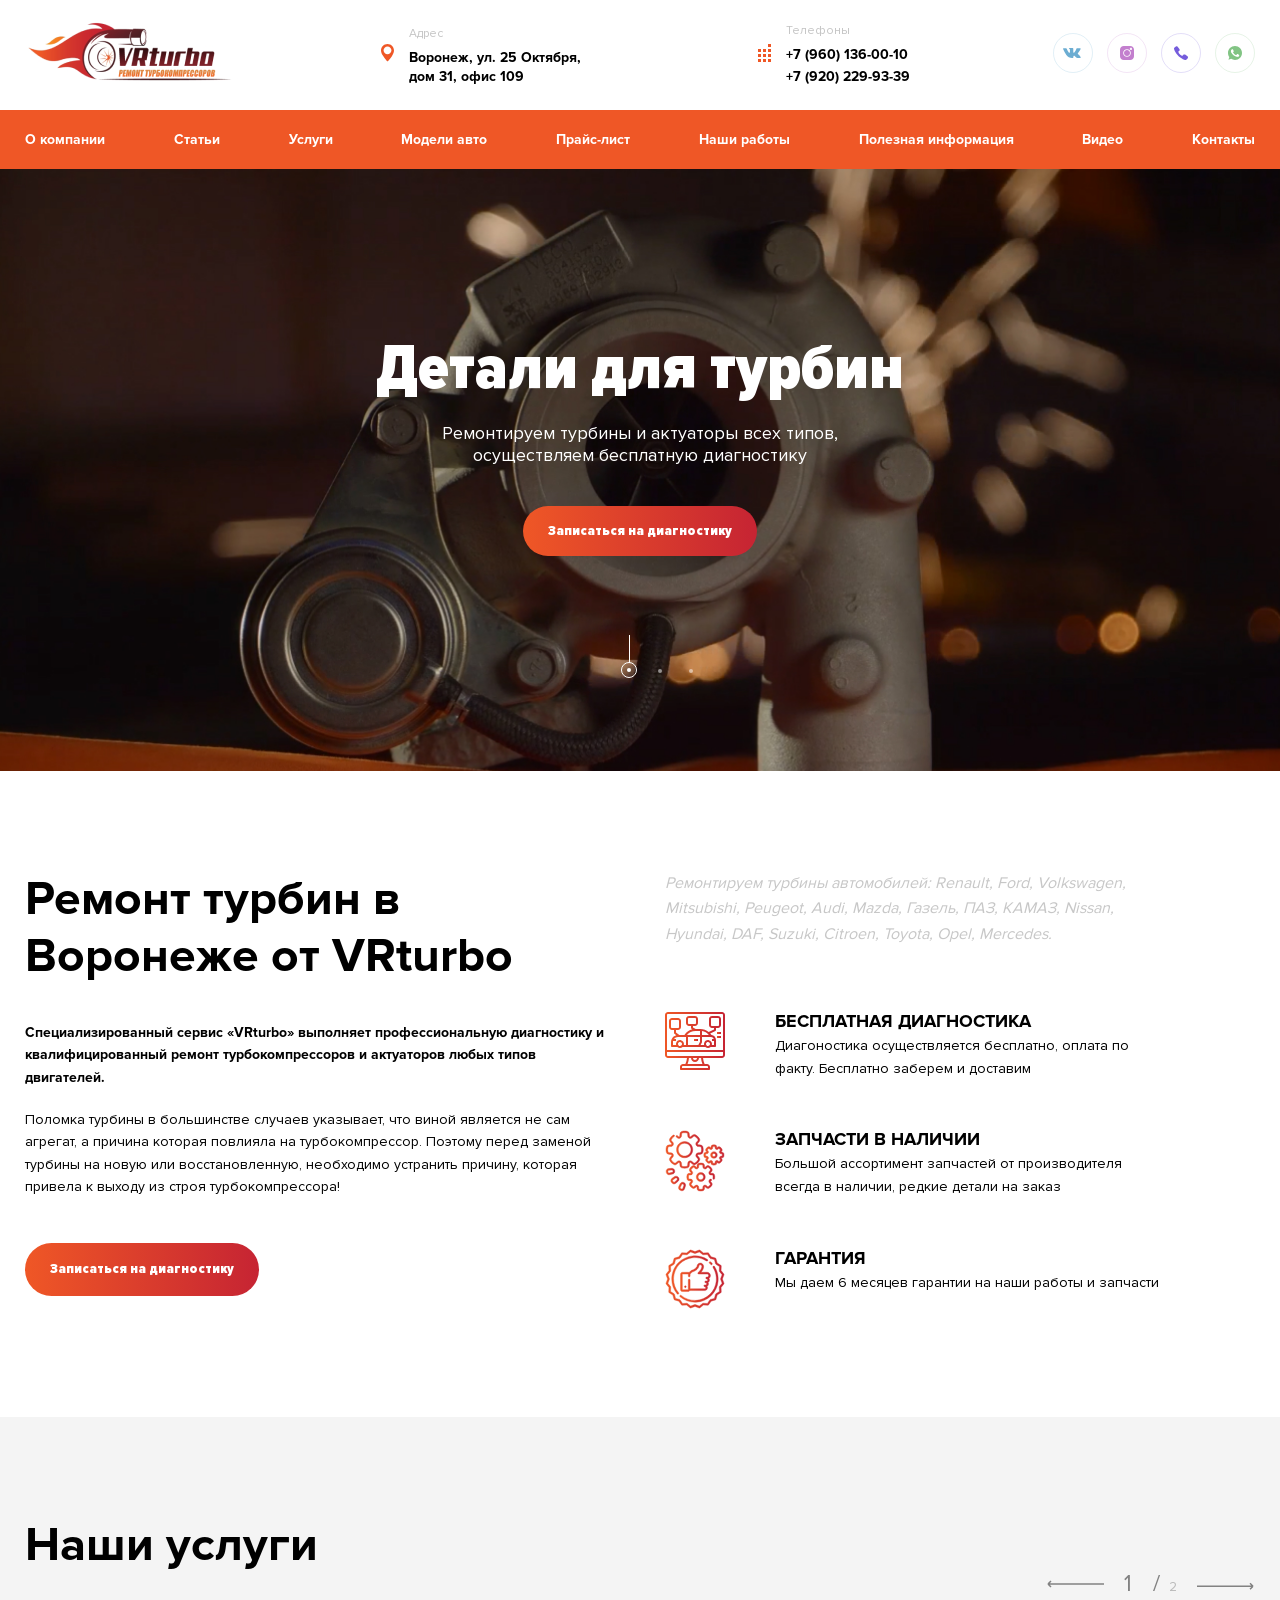
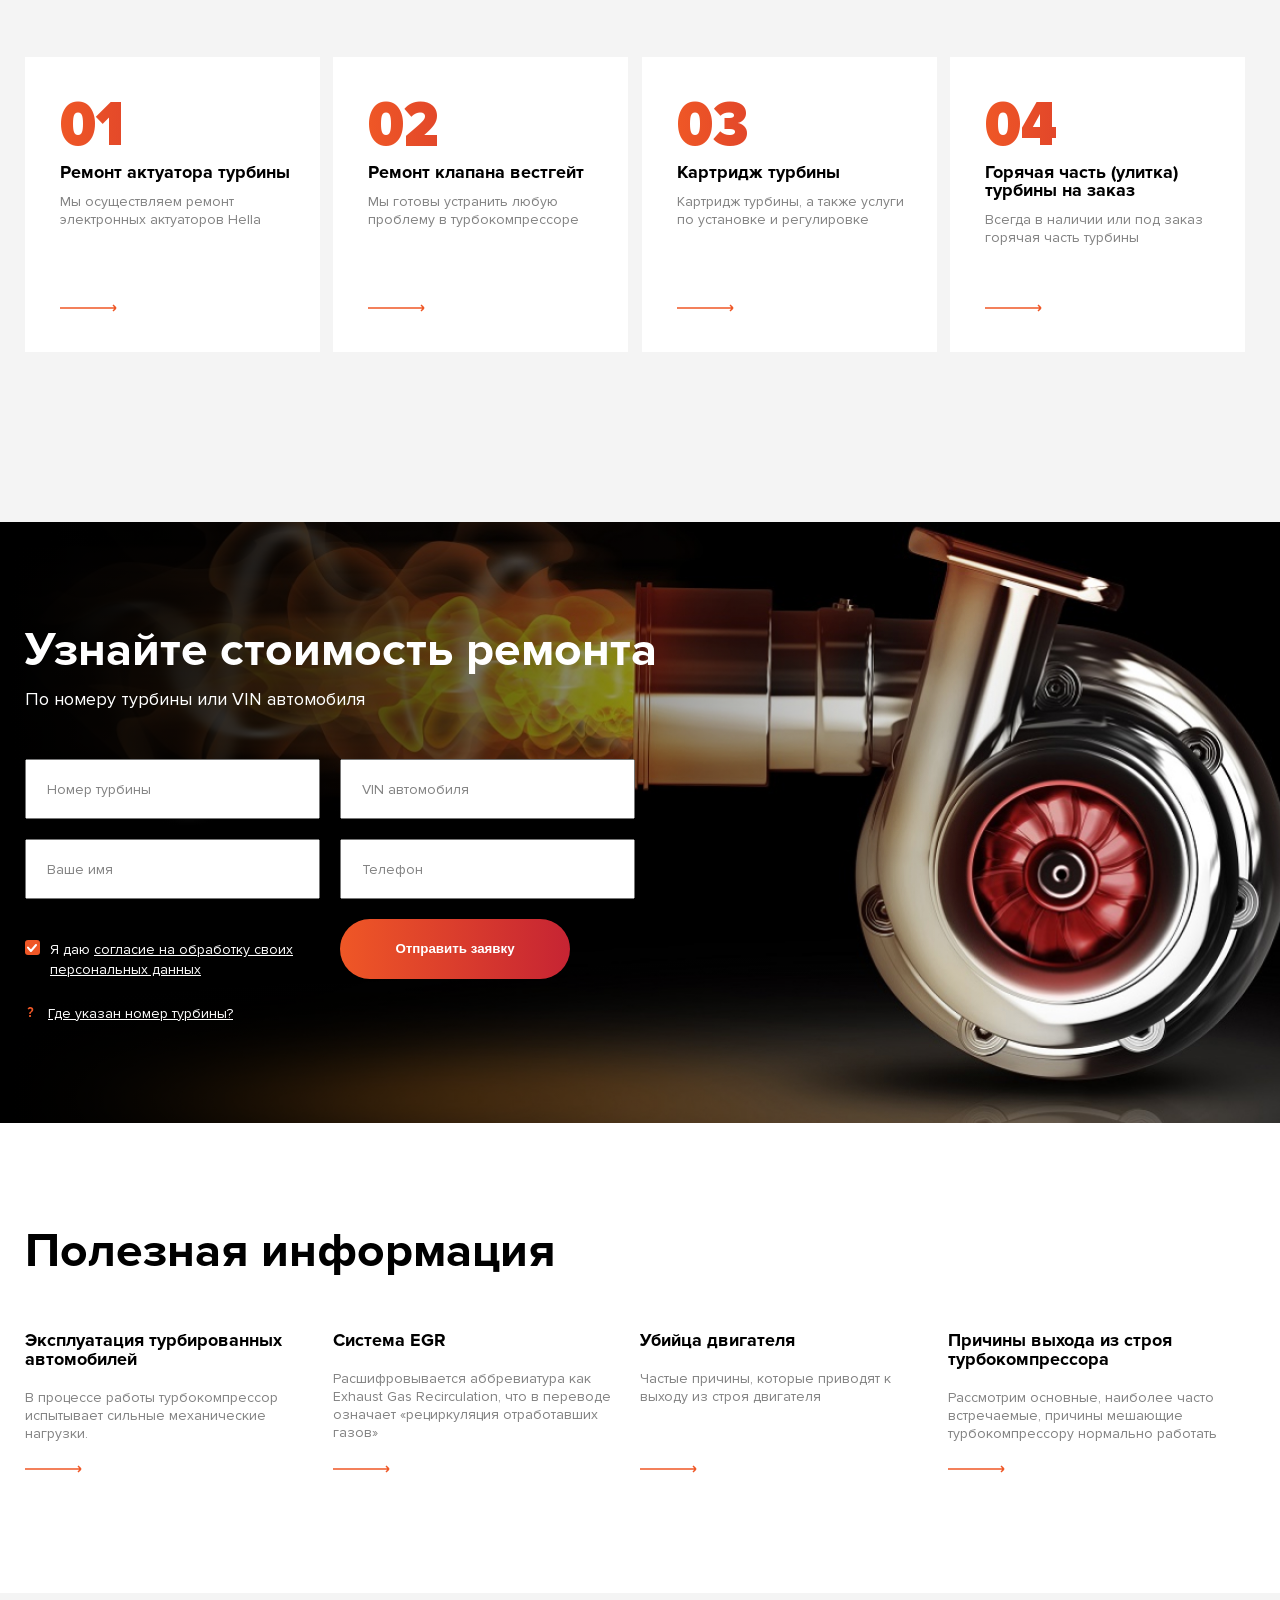
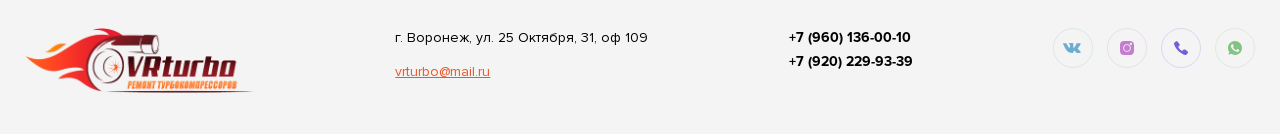
==== commit de09174a: "правки" ====
--- a/index.html
+++ b/index.html
@@ -109,6 +109,36 @@
             <div class="section_wrap">
                 <nav>
                     <ul class="nav_menu menu">
+                        <li class="menu_icons-wr">
+                            <div class="menu_item_call">
+                                <a href="tel:+79601360010">
+                                    <svg width="13" height="18" viewBox="0 0 13 18" fill="none"
+                                        xmlns="http://www.w3.org/2000/svg">
+                                        <rect y="15" width="3" height="3" fill="#ffffff"></rect>
+                                        <rect y="10" width="3" height="3" fill="#ffffff"></rect>
+                                        <rect y="5" width="3" height="3" fill="#ffffff"></rect>
+                                        <rect x="5" y="15" width="3" height="3" fill="#ffffff"></rect>
+                                        <rect x="5" y="10" width="3" height="3" fill="#ffffff"></rect>
+                                        <rect x="5" y="5" width="3" height="3" fill="#ffffff"></rect>
+                                        <rect x="10" y="15" width="3" height="3" fill="#ffffff"></rect>
+                                        <rect x="10" y="10" width="3" height="3" fill="#ffffff"></rect>
+                                        <rect x="10" y="5" width="3" height="3" fill="#ffffff"></rect>
+                                        <rect x="10" width="3" height="3" fill="#ffffff"></rect>
+                                    </svg>
+                                </a>
+                            </div>
+                            <div class="menu_item_icon">
+
+                                <div class="hamburger">
+                                    <span class="bar bar1"></span>
+                                    <span class="bar bar2"></span>
+                                    <span class="bar bar3"></span>
+                                    <span class="bar bar4"></span>
+                                </div>
+
+                            </div>
+                        </li>
+
                         <li class="menu-item"><a href="#"> О компании </a></li>
                         <li class="menu-item"><a href="#"> Статьи </a></li>
                         <li class="menu-item"><a href="#"> Услуги </a></li>
@@ -118,6 +148,7 @@
                         <li class="menu-item"><a href="#"> Полезная информация </a></li>
                         <li class="menu-item"><a href="#"> Видео </a></li>
                         <li class="menu-item"><a href="#"> Контакты </a></li>
+
                     </ul>
                 </nav>
 
@@ -147,8 +178,10 @@
                         <a href="#" class="btn main_banner_btn">Записаться на диагностику </a>
                     </div>
                 </div>
-                <div class="banner_wrap_nav banner-wrap_nav_prev"> </div>
-                <div class="banner_wrap_nav banner-wrap_nav_next"> </div>
+                <div class="banner_slider_nav-wr">
+                    <div class="banner_wrap_nav banner-wrap_nav_prev"> </div>
+                    <div class="banner_wrap_nav banner-wrap_nav_next"> </div>
+                </div>
             </div>
         </section>
         <section class="main_repair">
@@ -158,6 +191,11 @@
                     <div class="text--bold main_repair_desc">Специализированный сервис «VRturbo» выполняет
                         профессиональную диагностику и квалифицированный ремонт турбокомпрессоров и актуаторов любых
                         типов двигателей.</div>
+                    <div class="main_repair_content">Поломка турбины в большинстве случаев указывает, что виной является
+                        не сам агрегат, а причина которая повлияла на турбокомпрессор. Поэтому перед заменой турбины на
+                        новую или восстановленную, необходимо устранить причину, которая привела к выходу из строя
+                        турбокомпрессора!
+                    </div>
                     <a href="#" class="btn main_repair_btn">Записаться на диагностику </a>
                 </div>
                 <div class="main_repair_right">
@@ -213,12 +251,181 @@
             <div class="section_wrap main_advan_wrap">
                 <div class="main_advantages_top-wr">
                     <h2 class="page_subtitle main_advantages_subtitile">Наши услуги</h2>
-                    <div class="main-advantages_counter">
-
-                    </div>
-                </div>
-            </div>
-
+                    <div class="main_advantages_wrap-slider">
+                        <div class="main_advantages_controls">
+                            <div class="main-advantages_slider_arrow main-advantages_prev"><svg width="58" height="8"
+                                    viewBox="0 0 58 8" fill="none" xmlns="http://www.w3.org/2000/svg">
+                                    <path d="M58 4L2 4M2 4L4.98667 1M2 4L4.98667 7" stroke="#828282"
+                                        stroke-width="1.5" />
+                                </svg>
+                            </div>
+
+                            <div class="main-advantages_counter">
+                                <span id="cp" class="count_number active-count_number">1</span>
+                                <span class="count_number active-count_slash"> /</span>
+                                <span class="count-total_number">2</span>
+                            </div>
+                            <div class="main-advantages_slider_arrow main-advantages_next"><svg width="58" height="8"
+                                    viewBox="0 0 58 8" fill="none" xmlns="http://www.w3.org/2000/svg">
+                                    <path d="M58 4L2 4M2 4L4.98667 1M2 4L4.98667 7" stroke="#828282"
+                                        stroke-width="1.5" />
+                                </svg>
+                            </div>
+                        </div>
+
+                        <div class="main-advantages_slider">
+                            <div class="main-advantages_item">
+                                <a href="#" class="main-advantages_advantage">
+                                    <div class="main-advantages_number">
+                                        01
+                                    </div>
+                                    <div class="main-advantages_title">
+                                        Ремонт актуатора турбины
+                                    </div>
+                                    <div class="main-advantages_desc">
+                                        Мы осуществляем ремонт электронных актуаторов Hella
+                                    </div>
+                                    <div class="main-advantages_arrow">
+                                        <svg width="58" height="8" viewBox="0 0 58 8" fill="none"
+                                            xmlns="http://www.w3.org/2000/svg">
+                                            <path d="M0 4H56M56 4L53.0133 1M56 4L53.0133 7" stroke="#EF5726"
+                                                stroke-width="1.5" />
+                                        </svg>
+                                    </div>
+                                </a>
+                                <a href="#" class="main-advantages_advantage">
+                                    <div class="main-advantages_number">
+                                        02
+                                    </div>
+                                    <div class="main-advantages_title">
+                                        Ремонт клапана вестгейт
+                                    </div>
+                                    <div class="main-advantages_desc">
+                                        Мы готовы устранить любую проблему в турбокомпрессоре
+                                    </div>
+                                    <div class="main-advantages_arrow">
+                                        <svg width="58" height="8" viewBox="0 0 58 8" fill="none"
+                                            xmlns="http://www.w3.org/2000/svg">
+                                            <path d="M0 4H56M56 4L53.0133 1M56 4L53.0133 7" stroke="#EF5726"
+                                                stroke-width="1.5" />
+                                        </svg>
+                                    </div>
+                                </a>
+                                <a href="#" class="main-advantages_advantage">
+                                    <div class="main-advantages_number">
+                                        03
+                                    </div>
+                                    <div class="main-advantages_title">
+                                        Картридж турбины
+                                    </div>
+                                    <div class="main-advantages_desc">
+                                        Картридж турбины, а также услуги по установке и регулировке
+                                    </div>
+                                    <div class="main-advantages_arrow">
+                                        <svg width="58" height="8" viewBox="0 0 58 8" fill="none"
+                                            xmlns="http://www.w3.org/2000/svg">
+                                            <path d="M0 4H56M56 4L53.0133 1M56 4L53.0133 7" stroke="#EF5726"
+                                                stroke-width="1.5" />
+                                        </svg>
+                                    </div>
+                                </a>
+                                <a href="#" class="main-advantages_advantage">
+                                    <div class="main-advantages_number">
+                                        04
+                                    </div>
+                                    <div class="main-advantages_title">
+                                        Горячая часть (улитка) турбины на заказ
+                                    </div>
+                                    <div class="main-advantages_desc">
+                                        Всегда в наличии или под заказ горячая часть турбины
+                                    </div>
+                                    <div class="main-advantages_arrow">
+                                        <svg width="58" height="8" viewBox="0 0 58 8" fill="none"
+                                            xmlns="http://www.w3.org/2000/svg">
+                                            <path d="M0 4H56M56 4L53.0133 1M56 4L53.0133 7" stroke="#EF5726"
+                                                stroke-width="1.5" />
+                                        </svg>
+                                    </div>
+                                </a>
+                            </div>
+                            <div class="main-advantages_item">
+                                <a href="#" class="main-advantages_advantage">
+                                    <div class="main-advantages_number">
+                                        01
+                                    </div>
+                                    <div class="main-advantages_title">
+                                        Ремонт актуатора турбины
+                                    </div>
+                                    <div class="main-advantages_desc">
+                                        Мы осуществляем ремонт электронных актуаторов Hella
+                                    </div>
+                                    <div class="main-advantages_arrow">
+                                        <svg width="58" height="8" viewBox="0 0 58 8" fill="none"
+                                            xmlns="http://www.w3.org/2000/svg">
+                                            <path d="M0 4H56M56 4L53.0133 1M56 4L53.0133 7" stroke="#EF5726"
+                                                stroke-width="1.5" />
+                                        </svg>
+                                    </div>
+                                </a>
+                                <a href="#" class="main-advantages_advantage">
+                                    <div class="main-advantages_number">
+                                        02
+                                    </div>
+                                    <div class="main-advantages_title">
+                                        Ремонт клапана вестгейт
+                                    </div>
+                                    <div class="main-advantages_desc">
+                                        Мы готовы устранить любую проблему в турбокомпрессоре
+                                    </div>
+                                    <div class="main-advantages_arrow">
+                                        <svg width="58" height="8" viewBox="0 0 58 8" fill="none"
+                                            xmlns="http://www.w3.org/2000/svg">
+                                            <path d="M0 4H56M56 4L53.0133 1M56 4L53.0133 7" stroke="#EF5726"
+                                                stroke-width="1.5" />
+                                        </svg>
+                                    </div>
+                                </a>
+                                <a href="#" class="main-advantages_advantage">
+                                    <div class="main-advantages_number">
+                                        03
+                                    </div>
+                                    <div class="main-advantages_title">
+                                        Картридж турбины
+                                    </div>
+                                    <div class="main-advantages_desc">
+                                        Картридж турбины, а также услуги по установке и регулировке
+                                    </div>
+                                    <div class="main-advantages_arrow">
+                                        <svg width="58" height="8" viewBox="0 0 58 8" fill="none"
+                                            xmlns="http://www.w3.org/2000/svg">
+                                            <path d="M0 4H56M56 4L53.0133 1M56 4L53.0133 7" stroke="#EF5726"
+                                                stroke-width="1.5" />
+                                        </svg>
+                                    </div>
+                                </a>
+                                <a href="#" class="main-advantages_advantage">
+                                    <div class="main-advantages_number">
+                                        04
+                                    </div>
+                                    <div class="main-advantages_title">
+                                        Горячая часть (улитка) турбины на заказ
+                                    </div>
+                                    <div class="main-advantages_desc">
+                                        Всегда в наличии или под заказ горячая часть турбины
+                                    </div>
+                                    <div class="main-advantages_arrow">
+                                        <svg width="58" height="8" viewBox="0 0 58 8" fill="none"
+                                            xmlns="http://www.w3.org/2000/svg">
+                                            <path d="M0 4H56M56 4L53.0133 1M56 4L53.0133 7" stroke="#EF5726"
+                                                stroke-width="1.5" />
+                                        </svg>
+                                    </div>
+                                </a>
+                            </div>
+                        </div>
+                    </div>
+                </div>
+            </div>
         </section>
 
 
@@ -235,9 +442,10 @@
                         <input type="text" name="" id="" placeholder="Ваше имя">
                         <input type="tel" name="" id="" placeholder="Телефон">
                         <div>
+                            <input type="checkbox" name="" id="form_agreement" checked required>
                             <label for="form_agreement">Я даю <a href="#"> согласие на обработку своих персональных
-                                    данных</a></label>
-                            <input type="checkbox" name="" id="form_agreement"></div>
+                                    данных</a></label></div>
+
                         <button type="submit" class="btn btn-form">Отправить заявку</button>
                     </form>
                     <div class="main_cost_form_where">
@@ -257,57 +465,52 @@
             <div class="section_wrap">
                 <h2 class="page_subtitle main_inform_subtitle"> Полезная информация </h2>
                 <div class="main_inform_wrap">
-                    <div class="main_inform_item">
-                        <div class="main_inform_item">
+                    <div class="main_inform_inner-wrap">
+                        <a href="#" class="main_inform_item">
                             <div class="main_inform_item_subtitle">Эксплуатация турбированных автомобилей</div>
                             <div class="main_inform_item_desc">В процессе работы турбокомпрессор испытывает сильные
                                 механические нагрузки.</div>
-                            <a href="#" class="main_inform_item_more"><svg width="58" height="8" viewBox="0 0 58 8"
-                                    fill="none" xmlns="http://www.w3.org/2000/svg">
+                            <div class="main_inform_item_more"><svg width="58" height="8" viewBox="0 0 58 8" fill="none"
+                                    xmlns="http://www.w3.org/2000/svg">
                                     <path d="M0 4H56M56 4L53.0133 1M56 4L53.0133 7" stroke="#EF5726"
                                         stroke-width="1.5" />
                                 </svg>
-                            </a>
-                        </div>
-                    </div>
-                    <div class="main_inform_item">
-                        <div class="main_inform_item">
+                            </div>
+                        </a>
+                        <a href="#" class="main_inform_item">
                             <div class="main_inform_item_subtitle">Система EGR</div>
                             <div class="main_inform_item_desc">Расшифровывается аббревиатура как Exhaust Gas
                                 Recirculation, что в переводе означает «рециркуляция отработавших газов»</div>
-                            <a href="#" class="main_inform_item_more"><svg width="58" height="8" viewBox="0 0 58 8"
-                                    fill="none" xmlns="http://www.w3.org/2000/svg">
+                            <div class="main_inform_item_more"><svg width="58" height="8" viewBox="0 0 58 8" fill="none"
+                                    xmlns="http://www.w3.org/2000/svg">
                                     <path d="M0 4H56M56 4L53.0133 1M56 4L53.0133 7" stroke="#EF5726"
                                         stroke-width="1.5" />
                                 </svg>
-                            </a>
-                        </div>
-                    </div>
-                    <div class="main_inform_item">
-                        <div class="main_inform_item">
+                            </div>
+                        </a>
+                        <a href="#" class="main_inform_item">
                             <div class="main_inform_item_subtitle">Убийца двигателя</div>
                             <div class="main_inform_item_desc">Частые причины, которые приводят
                                 к выходу из строя двигателя</div>
-                            <a href="#" class="main_inform_item_more"><svg width="58" height="8" viewBox="0 0 58 8"
-                                    fill="none" xmlns="http://www.w3.org/2000/svg">
+                            <div class="main_inform_item_more"><svg width="58" height="8" viewBox="0 0 58 8" fill="none"
+                                    xmlns="http://www.w3.org/2000/svg">
                                     <path d="M0 4H56M56 4L53.0133 1M56 4L53.0133 7" stroke="#EF5726"
                                         stroke-width="1.5" />
                                 </svg>
-                            </a>
-                        </div>
-                    </div>
-                    <div class="main_inform_item">
-                        <div class="main_inform_item">
+                            </div>
+                        </a>
+                        <a href="#" class="main_inform_item">
                             <div class="main_inform_item_subtitle">Причины выхода из строя турбокомпрессора</div>
-                            <div class="main_inform_item_desc">Рассмотрим основные, наиболее часто встречаемые, причины
+                            <div class="main_inform_item_desc">Рассмотрим основные, наиболее часто встречаемые,
+                                причины
                                 мешающие турбокомпрессору нормально работать</div>
-                            <a href="#" class="main_inform_item_more"><svg width="58" height="8" viewBox="0 0 58 8"
-                                    fill="none" xmlns="http://www.w3.org/2000/svg">
+                            <div class="main_inform_item_more"><svg width="58" height="8" viewBox="0 0 58 8" fill="none"
+                                    xmlns="http://www.w3.org/2000/svg">
                                     <path d="M0 4H56M56 4L53.0133 1M56 4L53.0133 7" stroke="#EF5726"
                                         stroke-width="1.5" />
                                 </svg>
-                            </a>
-                        </div>
+                            </div>
+                        </a>
                     </div>
                 </div>
             </div>
@@ -317,7 +520,7 @@
         <div class="section_wrap footer_wrap">
             <div class="footer_logo">
                 <a href="#" class="footer_logo_link">
-                    <img src="img/logo.png" alt="">
+                    <img src="img/logo-footer.png" alt="">
                 </a>
             </div>
             <div class="footer_address">
--- a/css/style.css
+++ b/css/style.css
@@ -5,6 +5,7 @@
         url('../fonts/proxima_nova_black.woff2') format('woff2'),
         url('../fonts/proxima_nova_black.woff') format('woff'),
         url('../fonts/proxima_nova_black.ttf') format('truetype');
+    font-weight: 900;
     font-display: wrap;
 }
 
@@ -15,6 +16,7 @@
         url('../fonts/proxima_nova_condensed_black.woff2') format('woff2'),
         url('../fonts/proxima_nova_condensed_black.woff') format('woff'),
         url('../fonts/proxima_nova_condensed_black.ttf') format('truetype');
+    font-weight: 800;
     font-display: wrap;
 }
 
@@ -36,6 +38,18 @@
         url('../fonts/proxima_nova_light.woff2') format('woff2'),
         url('../fonts/proxima_nova_light.woff') format('woff'),
         url('../fonts/proxima_nova_light.ttf') format('truetype');
+    font-weight: 300;
+    font-display: wrap;
+}
+
+@font-face {
+    font-family: 'Proxima';
+    src: url('../fonts/ProximaNova-Bold.eot');
+    src: url('../fonts/ProximaNova-Bold.eot') format('embedded-opentype'),
+        url('../fonts/ProximaNova-Bold.woff2') format('woff2'),
+        url('../fonts/ProximaNova-Bold.woff') format('woff'),
+        url('../fonts/ProximaNova-Bold.ttf') format('truetype');
+    font-weight: 600;
     font-display: wrap;
 }
 
@@ -43,10 +57,18 @@
     font-family: 'Proxima', Arial, Helvetica, sans-serif;
     font-size: 14px;
     line-height: 1.2rem;
+    padding: 0;
+    margin: 0;
+}
+
+img {
+    width: 100%;
+    max-width: 100%;
 }
 
 .section_wrap {
-    max-width: 1240px;
+    max-width: 1290px;
+    padding: 0 25px;
     margin: 0 auto;
 }
 
@@ -115,12 +137,13 @@
     display: flex;
     justify-content: space-between;
     list-style: none;
+    margin: 0;
 }
 
 .menu-item a {
     text-decoration: none;
     color: #FFFFFF;
-    font-weight: bold;
+    font-weight: 600;
 }
 
 .menu-item a:hover {
@@ -133,25 +156,27 @@
     background-size: cover;
     text-align: center;
     padding-top: 160px;
-    padding-bottom: 65px;
-}
-
-h1.main_title {
+    padding-bottom: 215px;
+}
+
+.main_title {
     font-weight: bold;
     font-size: 64px;
     line-height: 78px;
     color: #FFFFFF;
     margin: 0;
     margin-bottom: 15px;
+    padding: 0 25px;
 }
 
 .main_banner_desc {
     font-size: 18px;
     line-height: 22px;
     text-align: center;
-    margin:0 auto 40px auto;
+    margin: 0 auto 40px auto;
     color: #FFFFFF;
     max-width: 400px;
+    padding: 0 25px;
 }
 
 .banner_slider_item1 {
@@ -200,12 +225,642 @@
     animation: background .3s alternate;
 }
 
+
+.main section {
+    position: relative;
+    padding-bottom: 100px;
+}
+
+.main section::before {}
+
+.banner_slider {
+    position: relative;
+}
+
+.banner_slider .slick-dots {
+    position: absolute;
+    bottom: 75px;
+    width: 100%;
+    box-sizing: border-box;
+    text-align: center;
+}
+
+.banner_slider .slick-dots li {
+    display: inline-block;
+    margin-right: 15px;
+}
+
+.banner_slider .slick-dots li:last-of-type {
+    margin-right: 0;
+}
+
+.banner_slider .slick-dots li button {
+    color: transparent;
+    border: none;
+    position: relative;
+    width: 16px;
+    height: 16px;
+    transition: .2s;
+    border-radius: 45px;
+    cursor: pointer;
+    background-color: transparent;
+}
+
+.banner_slider .slick-dots li button::before {
+    position: absolute;
+    content: "";
+    background-image: url(../img/dots.svg);
+    width: 4px;
+    height: 4px;
+    left: 50%;
+    top: 50%;
+    opacity: 0.5;
+    transform: translateX(-50%) translateY(-50%);
+}
+
+.banner_slider .slick-dots li.slick-active button {
+    transition: .2s;
+    border: 1px solid #FFFFFF;
+}
+
+.banner_slider .slick-dots li.slick-active button::before {
+    opacity: 1;
+}
+
+.banner_slider .slick-dots li.slick-active button::after {
+    position: absolute;
+    content: "";
+    height: 28px;
+    width: 1px;
+    background-color: #FFFFFF;
+    bottom: 100%;
+    left: calc(50%-1px);
+}
+
+.page_subtitle {
+    margin: 0;
+    font-size: 48px;
+    font-weight: 600;
+    line-height: 1.2;
+    font-family: 'Proxima';
+}
+
+
 .repair_wrap {
     display: grid;
     grid-template-columns: 1fr 1fr;
     grid-gap: 50px;
 }
 
-.main section {
+.main_repair {
+    line-height: 1.6;
+}
+
+.main_repair_right {
+    max-width: 505px;
+}
+
+.main_repair_subtitile {
+    margin-bottom: 36px;
+}
+
+.text--bold {
+    font-weight: 600;
+}
+
+.main_repair_desc {
+    margin-bottom: 20px;
+}
+
+.main_repair_content {
+    margin-bottom: 45px;
+}
+
+.main_repair_transfer {
+    font-style: italic;
+    font-weight: normal;
+    font-size: 16px;
+    margin-bottom: 65px;
+    color: #C7C7C7;
+}
+
+.main_repair_advan_item {
+    display: grid;
+    grid-template-columns: 60px 1fr;
+    grid-gap: 50px;
+    margin-bottom: 50px;
+}
+
+.main_repair_advan_item:last-of-type {
+    margin-bottom: 0;
+}
+
+.main_repair_advan_content_subtitle {
+    font-weight: 600;
+    font-size: 18px;
+    line-height: 1;
+    margin-bottom: 5px;
+    text-transform: uppercase;
+    color: #000000;
+}
+
+.main_advantages {
+    background: #F4F4F4;
     padding: 100px 0;
+}
+
+.main-advantages_advantage {
+    background-color: #FFFFFF;
+    text-decoration: none;
+    background-color: #FFFFFF;
+    text-decoration: none;
+    padding: 30px 30px 35px 35px;
+    max-width: 295px;
+    margin-bottom: 20px;
+    margin-right: 10px;
+    box-sizing: border-box;
+    display: inline-block;
+    position: relative;
+}
+
+.main-advantages_item {
+    display: flex;
+    justify-content: space-between;
+    flex-wrap: wrap;
+}
+
+.main-advantages_item:last-of-type {
+    margin-right: 0;
+}
+
+.main-advantages_number {
+    background: linear-gradient(90deg, #EF5726 0%, #C62433 100%);
+    -webkit-background-clip: text;
+    -webkit-text-fill-color: transparent;
+    color: #0B2349;
+    font-weight: bold;
+    font-size: 64px;
+    line-height: 1.2;
+}
+
+.main_advantages_top-wr {
+    margin-bottom: 50px;
+}
+
+.main-advantages_title {
+    font-weight: 600;
+    font-size: 18px;
+    line-height: 18px;
+    color: #000000;
+    margin-bottom: 12px;
+}
+
+.main-advantages_desc {
+    font-size: 14px;
+    line-height: 18px;
+    margin-bottom: 70px;
+    color: #828282;
+}
+
+.main-advantages_arrow {
+    position: absolute;
+    bottom: 35px;
+    left: 35px;
+    transition: .3s;
+}
+
+.main-advantages_advantage:hover .main-advantages_arrow {
+    left: 50px;
+    transition: .3s;
+}
+
+.main_advantages_wrap-slider {
+    position: relative;
+}
+
+.main-advantages_item {
+    display: flex !important;
+}
+
+.main_advantages_controls {
+    display: flex;
+    justify-content: flex-end;
+    margin-bottom: 60px;
+}
+
+.main-advantages_next {
+    transform: rotate(180deg);
+}
+
+.main-advantages_counter {
+    margin: 0 20px;
+}
+
+.active-count_number {
+    font-size: 24px;
+    color: #828282;
+    width: 20px;
+    display: inline-block;
+}
+
+.active-count_slash {
+    display: inline-block;
+    margin: 0 5px;
+    font-size: 24px;
+    color: #828282;
+}
+
+.count-total_number {
+    font-size: 14px;
+    color: #828282;
+    opacity: 0.5;
+}
+
+.main_cost {
+    padding-top: 100px;
+    background: url(../img/form-bg.jpg) center no-repeat;
+    background-size: cover;
+    position: relative;
+}
+
+.main_cost::after {
+    position: absolute;
+    content: "";
+    background: linear-gradient(90deg, #000000 0.8%, rgba(0, 0, 0, 0) 80.03%);
+    z-index: 0;
+    width: 100%;
+    height: 100%;
+    left: 0;
+    right: 0;
+    top: 0;
+    bottom: 0;
+}
+
+.main_cost_subtitle {
+    color: #FFFFFF;
+    position: relative;
+    z-index: 2;
+    margin-bottom: 10px;
+}
+
+.main_cost_desc {
+    font-size: 18px;
+    color: #FFFFFF;
+    margin-bottom: 50px;
+    z-index: 3;
+    position: relative;
+}
+
+.main_cost_form-wr {
+    z-index: 2;
+    position: relative;
+}
+
+.main_cost_form-wr form {
+    display: grid;
+    max-width: 610px;
+    grid-template-columns: repeat(auto-fit, minmax(295px, 1fr));
+    grid-gap: 20px;
+}
+
+.main_cost_form-wr form input {
+    font-size: 14px;
+    color: #828282;
+    padding: 20px;
+}
+
+.main_cost_form-wr form input::placeholder {
+    font-family: 'Proxima', Arial, Helvetica, sans-serif;
+    font-size: 14px;
+    color: #828282;
+}
+
+.main_cost_form-wr form input:focus::placeholder {
+    color: transparent;
+}
+
+.btn-form {
+    cursor: pointer;
+    border: none;
+    max-width: 230px;
+}
+
+.main_cost_form-wr form label {
+    position: relative;
+    color: #FFFFFF;
+    display: inline-block;
+    padding-left: 10px;
+    margin-left: 15px;
+
+}
+
+.main_cost_form-wr form label::before {
+    position: absolute;
+    content: "";
+    top: 0;
+    width: 15px;
+    height: 15px;
+    background: #EF5726;
+    border-radius: 3px;
+    right: 100%;
+
+}
+
+.main_cost_form-wr form label::after {
+    content: "";
+    position: absolute;
+    color: #FFFFFF;
+    font-size: 13px;
+    right: calc(100% + 3px);
+    top: -1px;
+}
+
+.main_cost_form-wr form label a {
+    color: #FFFFFF;
+}
+
+.main_cost_form-wr form input[type="checkbox"] {
+    z-index: 0;
+    opacity: 0;
+}
+
+.main_cost_form-wr form input[type="checkbox"]:checked+label::after {
+    content: url('../img/check.svg');
+}
+
+.main_cost_form_where {
+    display: flex;
+    align-items: center;
+    margin-top: 25px;
+    margin-left: 2px;
+}
+
+.main_cost_form_where_icon {
+    margin-right: 14px;
+}
+
+.main_cost_form_where_link {
+    color: #FFFFFF
+}
+
+.main_inform {
+    padding-top: 100px;
+}
+
+.main_inform_subtitle {
+    margin-bottom: 50px;
+}
+
+.main_inform_wrap {
+    overflow-x: auto;
+}
+
+.main_inform_inner-wrap {
+    min-width: 981px;
+    display: flex;
+}
+
+.main_inform_item {
+    margin-right: 20px;
+    position: relative;
+    width: 100%;
+    text-decoration: none;
+}
+
+.main_inform_item_subtitle {
+    font-weight: 600;
+    font-size: 18px;
+    color: #000000;
+    margin-bottom: 20px;
+}
+
+.main_inform_item_desc {
+    font-size: 14px;
+    line-height: 18px;
+    margin-bottom: 50px;
+    color: #828282;
+}
+
+.main_inform_item_more {
+    position: absolute;
+    bottom: 15px;
+    left: 0;
+    transition: .3s;
+}
+
+.main_inform_item:hover  .main_inform_item_more{
+    left: 20px;
+    transition: .3s;
+}
+
+.footer {
+    background: #F4F4F4;
+}
+
+.footer_wrap {
+    display: flex;
+    justify-content: space-between;
+    padding: 35px 25px;
+}
+
+.footer_logo {
+    max-width: 230px;
+}
+
+.footer_address_mail {
+    color: #EF5726;
+    margin-top: 15px;
+    display: inline-block;
+}
+
+.footer_address_mail:hover {
+    text-decoration: none;
+}
+
+.footer_tel_link {
+    display: block;
+    margin-bottom: 5px;
+    text-decoration: none;
+    font-weight: 600;
+    color: #000000;
+}
+
+.footer_tel_link:hover {
+    text-decoration: underline;
+}
+
+.footer_tel_link:last-of-type {
+    margin-bottom: 0;
+}
+
+
+.menu_icons-wr {
+    display: none;
+}
+
+.menu_item_icon {
+    position: relative;
+    width: 30px;
+    height: 31px;
+}
+
+.hamburger .bar {
+    padding: 0;
+    width: 30px;
+    height: 4px;
+    background-color: #FFFFFF;
+    display: block;
+    border-radius: 4px;
+    transition: all 0.4s ease-in-out;
+    position: absolute;
+}
+
+.bar1 {
+    top: 0;
+}
+
+.bar2,
+.bar3 {
+    top: 13.5px;
+}
+
+.bar4 {
+    bottom: 0;
+}
+
+
+.menu_item_icon.active .hamburger .bar1 {
+    transform: rotate(45deg);
+    transform-origin: 5%;
+    width: 41px
+}
+
+.menu_item_icon.active .hamburger .bar2 {
+    transform: translateX(-40px);
+    background-color: transparent;
+}
+
+.menu_item_icon.active .hamburger .bar3 {
+    transform: translateX(40px);
+    background-color: transparent;
+}
+
+.menu_item_icon.active .hamburger .bar4 {
+    transform-origin: 5%;
+    transform: rotate(-45deg);
+    width: 41px;
+}
+
+.main_cost_form-wr form label a:hover {
+    text-decoration: none;
+}
+
+.main_cost_form_where_link:hover {
+    text-decoration: none;
+}
+
+.main-advantages_slider_arrow {
+    cursor: pointer;
+}
+
+
+@media (max-width: 981px) {
+
+    .header_address {
+        display: none;
+    }
+
+    .page_subtitle {
+        font-size: 40px;
+    }
+
+    .nav_menu {
+        display: block;
+
+    }
+
+    .menu-item {
+        display: block;
+        line-height: 0;
+        overflow: hidden;
+        width: 100%;
+        font-size: 0;
+        visibility: hidden;
+        text-align: center;
+        transition: .4s;
+    }
+
+    .menu-item a {
+        color: transparent;
+    }
+
+    .nav_menu.active .menu-item {
+        line-height: 1.6;
+        overflow: visible;
+        font-size: 18px;
+        visibility: visible;
+        transition: .4s;
+        z-index: 99;
+    }
+
+    .nav_menu.active .menu-item a {
+        color: #FFFFFF;
+    }
+
+    .repair_wrap {
+        display: block;
+    }
+
+    .main_repair_left {
+        margin-bottom: 50px;
+    }
+
+    .main_repair_transfer {
+        margin-bottom: 40px;
+    }
+
+    .footer_logo,
+    .footer_address,
+    .footer_tel {
+        margin-bottom: 35px;
+    }
+
+    .footer_address {
+        text-align: center;
+    }
+
+    .footer_wrap {
+        flex-direction: column;
+        align-items: center;
+    }
+
+    .main_title {
+        line-height: 1.3;
+        font-size: 48px;
+    }
+
+    .main_cost_form-wr form {
+        grid-template-columns: repeat(auto-fit, minmax(270px, 1fr));
+    }
+
+    .menu_icons-wr {
+        display: flex;
+        justify-content: space-between;
+    }
+
+    .main_advantages_controls {
+        justify-content: flex-start;
+        margin-top: 25px;
+    }
+}
+
+@media (max-width: 600px) {
+    .header_top {
+        flex-direction: column;
+        align-items: center;
+    }
+
+    .header_logo {
+        margin-bottom: 25px;
+    }
 }
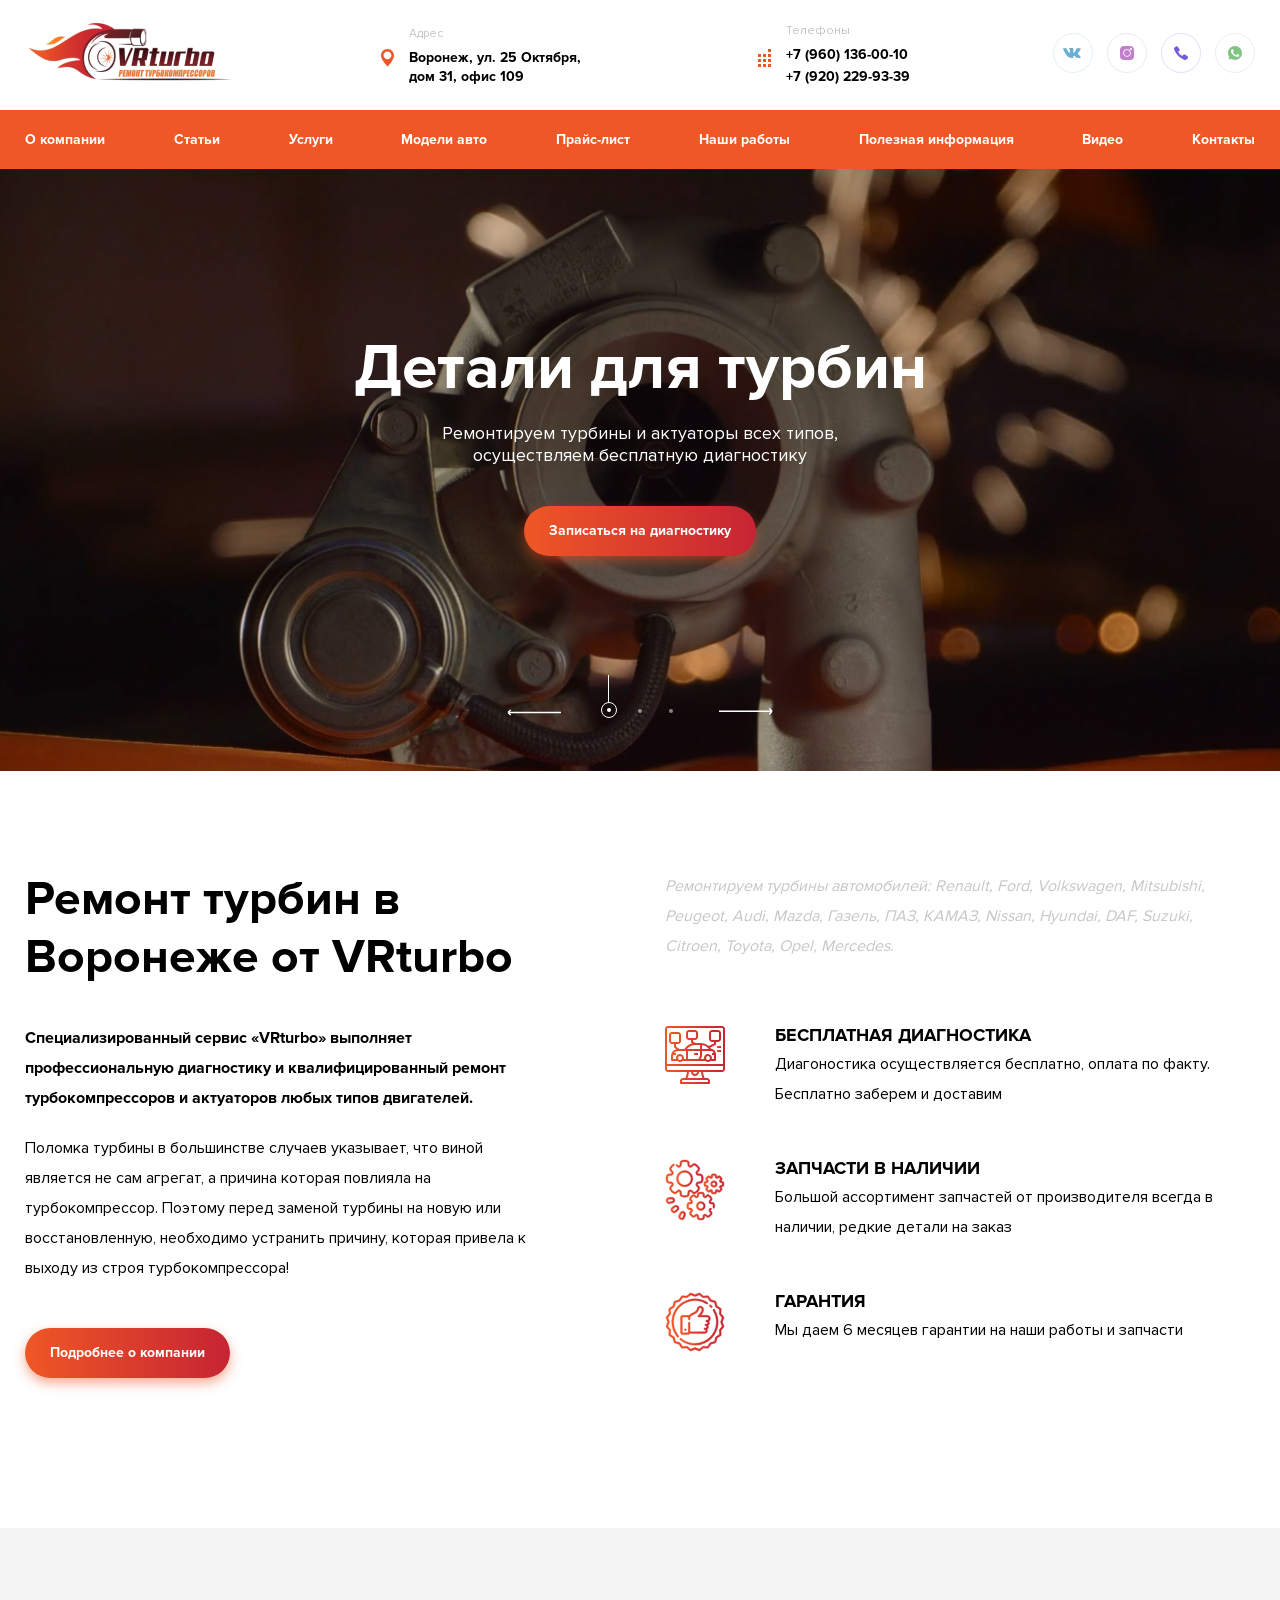
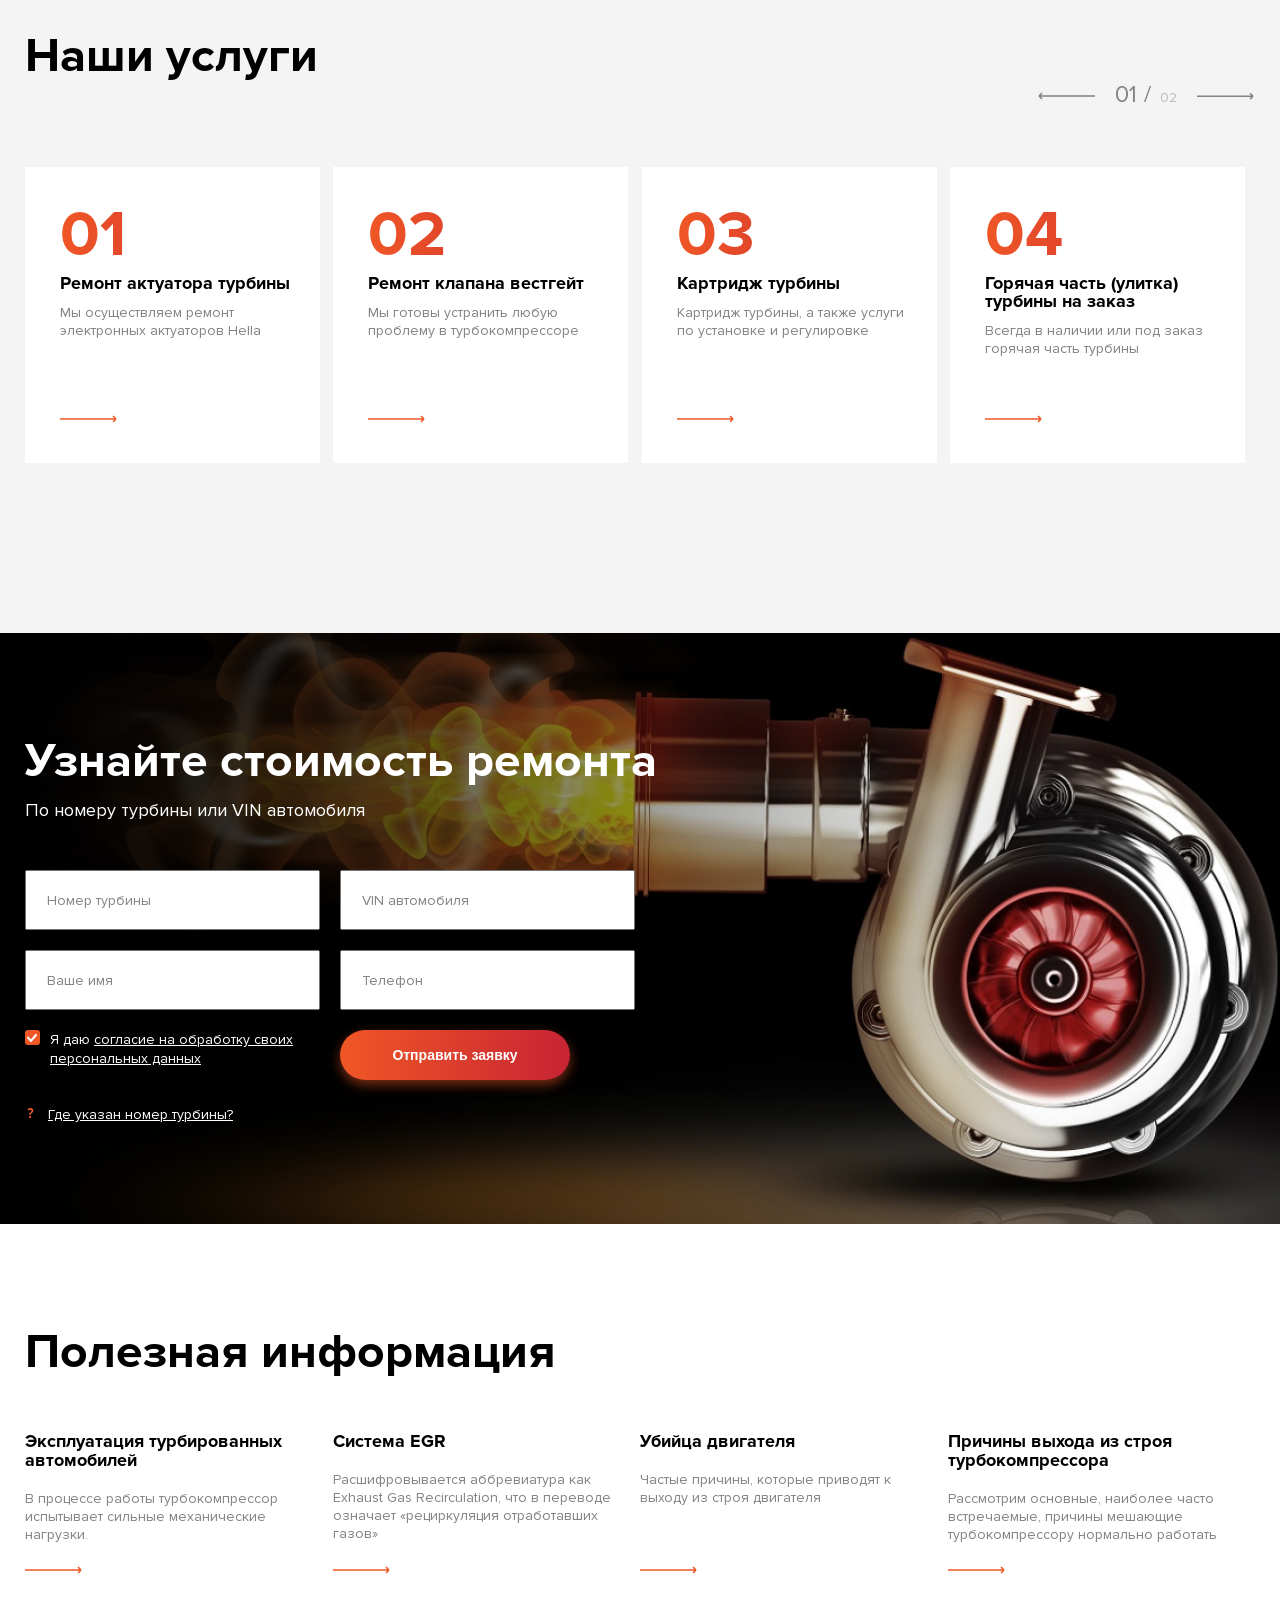
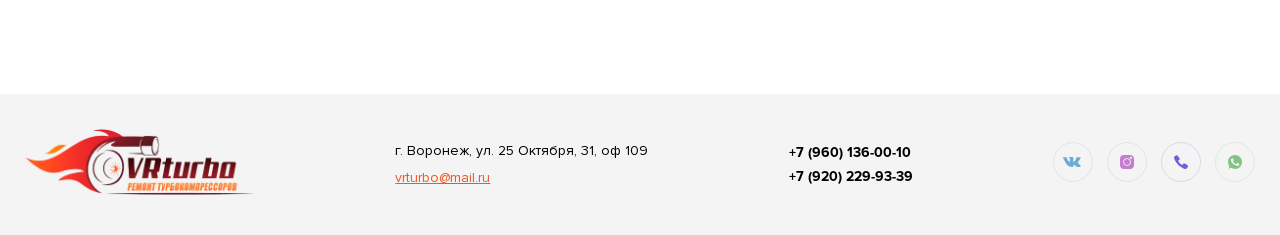
==== commit 0b6ac822: "Initial commit" ====
--- a/index.html
+++ b/index.html
@@ -179,8 +179,8 @@
                     </div>
                 </div>
                 <div class="banner_slider_nav-wr">
-                    <div class="banner_wrap_nav banner-wrap_nav_prev"> </div>
-                    <div class="banner_wrap_nav banner-wrap_nav_next"> </div>
+                    <div class="banner_wrap_nav banner-wrap_nav_prev"> <img src="img/prev.svg" alt=""></div>
+                    <div class="banner_wrap_nav banner-wrap_nav_next"> <img src="img/prev.svg" alt=""></div>
                 </div>
             </div>
         </section>
@@ -196,7 +196,7 @@
                         новую или восстановленную, необходимо устранить причину, которая привела к выходу из строя
                         турбокомпрессора!
                     </div>
-                    <a href="#" class="btn main_repair_btn">Записаться на диагностику </a>
+                    <a href="#" class="btn main_repair_btn"> Подробнее о компании </a>
                 </div>
                 <div class="main_repair_right">
                     <div class="main_repair_transfer">
@@ -261,9 +261,9 @@
                             </div>
 
                             <div class="main-advantages_counter">
-                                <span id="cp" class="count_number active-count_number">1</span>
+                                <span id="cp" class="count_number active-count_number">01</span>
                                 <span class="count_number active-count_slash"> /</span>
-                                <span class="count-total_number">2</span>
+                                <span class="count-total_number">02</span>
                             </div>
                             <div class="main-advantages_slider_arrow main-advantages_next"><svg width="58" height="8"
                                     viewBox="0 0 58 8" fill="none" xmlns="http://www.w3.org/2000/svg">
--- a/css/style.css
+++ b/css/style.css
@@ -88,6 +88,7 @@
 
 .header_icon {
     margin-right: 15px;
+    margin-bottom: -10px;
 }
 
 .header_block_subtitle {
@@ -160,7 +161,7 @@
 }
 
 .main_title {
-    font-weight: bold;
+    font-weight: 600;
     font-size: 64px;
     line-height: 78px;
     color: #FFFFFF;
@@ -194,12 +195,17 @@
 .btn {
     background: linear-gradient(90deg, #EF5726 0%, #C62433 100%);
     border-radius: 50px;
-    padding: 15px 25px;
+    padding: 18px 25px;
     color: #FFFFFF;
-    font-weight: bold;
+    font-weight: 600;
     display: inline-block;
     text-decoration: none;
     transition: .3s ease-in-out;
+    -webkit-box-shadow: 0px 5px 12px 0px rgba(239, 87, 38, 0.5);
+-moz-box-shadow:    0px 5px 12px 0px rgba(239, 87, 38, 0.5);
+box-shadow:         0px 5px 12px 0px rgba(239, 87, 38, 0.5);
+font-size: 14px;
+line-height: 14px;
 
 }
 
@@ -237,24 +243,46 @@
     position: relative;
 }
 
-.banner_slider .slick-dots {
+.banner_slider_nav-wr {
     position: absolute;
-    bottom: 75px;
+    bottom: 150px;
     width: 100%;
     box-sizing: border-box;
     text-align: center;
-}
-
-.banner_slider .slick-dots li {
+    display: flex;
+    justify-content: center;
+    align-items: center;
+}
+
+.banner-wrap_nav_prev {
+    order: 1;
+}
+
+.banner-wrap_nav_next {
+    order: 3;
+    transform: rotate(180deg);
+}
+
+.banner_slider_nav-wr .slick-dots {
+    order: 2;
+    padding-left: 0;
+    margin: 0 40px;
+}
+
+.banner_slider_nav-wr .slick-dots li {
     display: inline-block;
     margin-right: 15px;
 }
 
-.banner_slider .slick-dots li:last-of-type {
+.banner_slider_nav-wr .slick-dots li:last-of-type {
     margin-right: 0;
 }
 
-.banner_slider .slick-dots li button {
+.banner_wrap_nav  {
+    width: 55px;
+}
+
+.banner_slider_nav-wr .slick-dots li button {
     color: transparent;
     border: none;
     position: relative;
@@ -266,7 +294,7 @@
     background-color: transparent;
 }
 
-.banner_slider .slick-dots li button::before {
+.banner_slider_nav-wr .slick-dots li button::before {
     position: absolute;
     content: "";
     background-image: url(../img/dots.svg);
@@ -278,23 +306,23 @@
     transform: translateX(-50%) translateY(-50%);
 }
 
-.banner_slider .slick-dots li.slick-active button {
+.banner_slider_nav-wr .slick-dots li.slick-active button {
     transition: .2s;
     border: 1px solid #FFFFFF;
 }
 
-.banner_slider .slick-dots li.slick-active button::before {
+.banner_slider_nav-wr .slick-dots li.slick-active button::before {
     opacity: 1;
 }
 
-.banner_slider .slick-dots li.slick-active button::after {
+.banner_slider_nav-wr .slick-dots li.slick-active button::after {
     position: absolute;
     content: "";
     height: 28px;
     width: 1px;
     background-color: #FFFFFF;
     bottom: 100%;
-    left: calc(50%-1px);
+    left: calc(50% - 1px);
 }
 
 .page_subtitle {
@@ -310,6 +338,8 @@
     display: grid;
     grid-template-columns: 1fr 1fr;
     grid-gap: 50px;
+    font-size: 16px;
+    line-height: 30px;
 }
 
 .main_repair {
@@ -317,7 +347,7 @@
 }
 
 .main_repair_right {
-    max-width: 505px;
+    max-width: 555px;
 }
 
 .main_repair_subtitile {
@@ -398,7 +428,7 @@
     -webkit-background-clip: text;
     -webkit-text-fill-color: transparent;
     color: #0B2349;
-    font-weight: bold;
+    font-weight: 600;
     font-size: 64px;
     line-height: 1.2;
 }
@@ -582,6 +612,7 @@
 .main_cost_form-wr form input[type="checkbox"] {
     z-index: 0;
     opacity: 0;
+    display: none;
 }
 
 .main_cost_form-wr form input[type="checkbox"]:checked+label::after {
@@ -661,6 +692,7 @@
     display: flex;
     justify-content: space-between;
     padding: 35px 25px;
+    align-items: center;
 }
 
 .footer_logo {
@@ -669,7 +701,7 @@
 
 .footer_address_mail {
     color: #EF5726;
-    margin-top: 15px;
+    margin-top: 8px;
     display: inline-block;
 }
 
@@ -761,6 +793,14 @@
 
 .main-advantages_slider_arrow {
     cursor: pointer;
+    display: flex !important;
+    align-items: center;
+}
+
+
+.main_repair_left {
+    margin-bottom: 50px;
+    max-width: 505px;
 }
 
 
@@ -809,10 +849,16 @@
 
     .repair_wrap {
         display: block;
+
     }
 
     .main_repair_left {
         margin-bottom: 50px;
+        max-width: 100%;
+    }
+
+    .main_repair_right {
+        max-width: 100%;
     }
 
     .main_repair_transfer {
@@ -863,4 +909,16 @@
     .header_logo {
         margin-bottom: 25px;
     }
+
+    .banner_wrap_nav {
+        display: none;
+    }
+
+    .page_subtitle {
+        font-size: 35px;
+    }
+
+    .page_subtitle {
+        font-size: 30px;
+    }
 }
